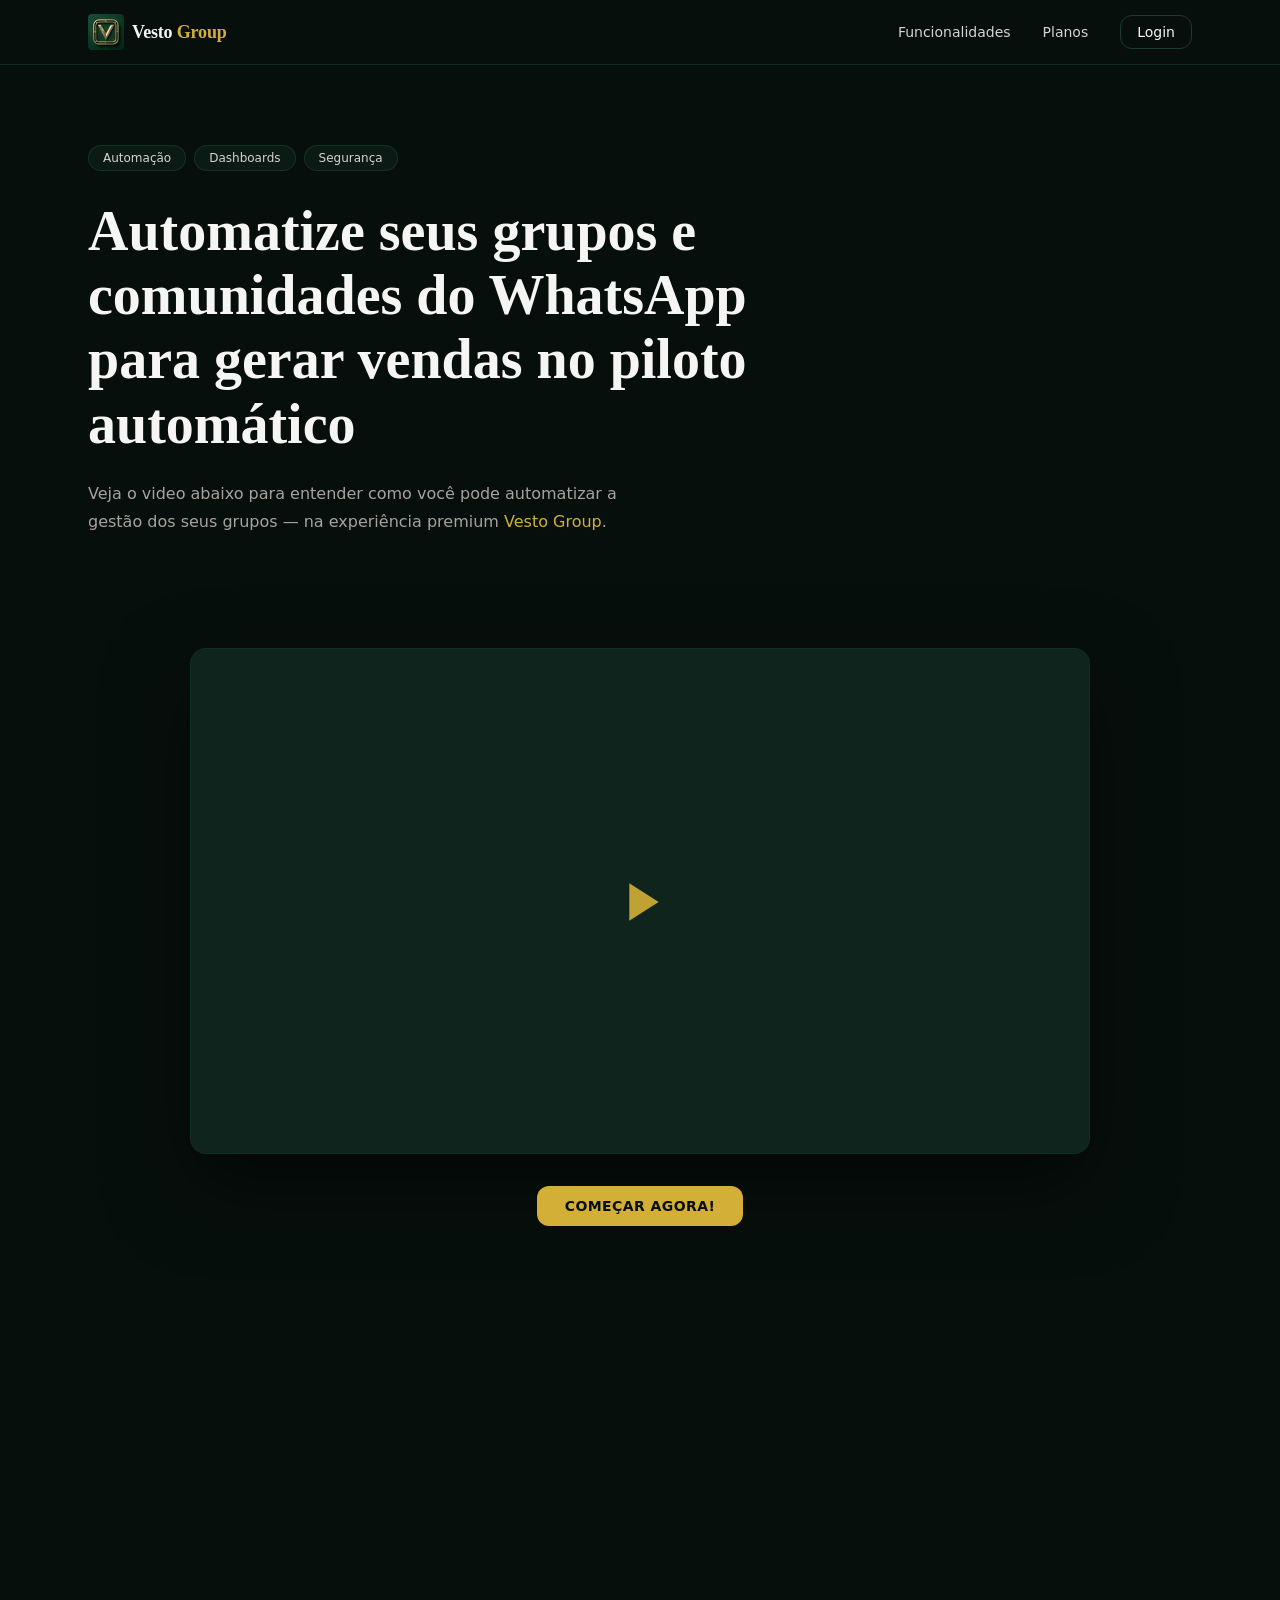
==== index.html @ def72273 "Atualiza subheadline do hero para direcionar ao video. Co-authored-by: Cursor <cursoragent@cursor.co" ====
﻿<!DOCTYPE html>
<html lang="pt-BR">
<head>
  <meta charset="UTF-8">
  <meta name="viewport" content="width=device-width, initial-scale=1.0">
  <meta name="description" content="Vesto Group — gestão e automação de grupos do WhatsApp">
  <title>Vesto Group — Automação de grupos WhatsApp</title>

  <style>

    :root {
      --brand-950: #070f0c;
      --brand-900: #0f241c;
      --brand-800: #153528;
      --brand-700: #1d4836;
      --brand-600: #245a42;
      --brand-500: #2d6b4f;
      --accent-500: #c9a227;
      --accent-400: #d4af37;
      --accent-300: #e8d5a3;
      --accent-200: #f5ebd4;
      --stone-100: #f5f5f4;
      --stone-300: #d6d3d1;
      --stone-400: #a8a29e;
      --stone-50:  #fafaf9;
      --font-serif: Georgia, "Times New Roman", serif;
      --font-sans: system-ui, -apple-system, "Segoe UI", sans-serif;
      --max-w: 1152px;
      --radius-xl: 0.75rem;
      --radius-2xl: 1rem;
    }

    *, *::before, *::after { box-sizing: border-box; margin: 0; padding: 0; }
    
    body {
      font-family: var(--font-sans);
      background: var(--brand-950);
      color: var(--stone-300);
      -webkit-font-smoothing: antialiased;
    }
    a { text-decoration: none; color: inherit; }
    img { display: block; max-width: 100%; }
    ul { list-style: none; }

    .container {
      max-width: var(--max-w);
      margin-inline: auto;
      padding-inline: 1rem;
    }
    @media (min-width: 640px) { .container { padding-inline: 1.25rem; } }
    @media (min-width: 1024px) { .container { padding-inline: 1.5rem; } }

    /* ── HEADER ─────────────────────────────────────────── */
    header {
      position: sticky;
      top: 0;
      z-index: 50;
      background: var(--brand-950);
      border-bottom: 1px solid rgba(21,53,40,0.8);
    }
    .header-inner {
      display: flex;
      align-items: center;
      justify-content: space-between;
      padding-block: 0.875rem;
    }
    .logo {
      display: flex;
      align-items: center;
      gap: 0.5rem;
      min-width: 0;
    }
    .logo picture { display: flex; flex-shrink: 0; }
    .logo img {
      height: 1.875rem;
      width: auto;
      border-radius: 0.25rem;
      object-fit: cover;
    }
    @media (min-width: 768px) { .logo img { height: 2.25rem; } }
    .logo-text {
      font-family: var(--font-serif);
      font-size: 0.9375rem;
      font-weight: 600;
      letter-spacing: -0.01em;
      color: var(--stone-100);
      white-space: nowrap;
    }
    @media (min-width: 768px) { .logo-text { font-size: 1.125rem; } }
    .logo-text span { color: var(--accent-400); }

    nav { display: none; align-items: center; gap: 2rem; }
    @media (min-width: 768px) { nav { display: flex; } }
    nav a {
      font-size: 0.875rem;
      color: var(--stone-300);
      transition: color 0.15s;
    }
    nav a:hover { color: var(--accent-400); }

    .btn-login {
      border: 1px solid rgba(29,72,54,0.8);
      border-radius: var(--radius-xl);
      padding: 0.5rem 1rem;
      font-size: 0.875rem;
      font-weight: 500;
      color: var(--stone-100);
      transition: background 0.15s, border-color 0.15s;
    }
    .btn-login:hover { background: rgba(29,72,54,0.4); border-color: var(--brand-600); }

    .hamburger {
      display: flex;
      flex-direction: column;
      gap: 5px;
      cursor: pointer;
      padding: 4px;
    }
    .hamburger span { display: block; width: 22px; height: 2px; background: var(--stone-300); border-radius: 2px; }
    @media (min-width: 768px) { .hamburger { display: none; } }

    /* ── HERO ───────────────────────────────────────────── */
    .hero {
      padding-block: 2.5rem 2rem;
    }
    @media (min-width: 640px) { .hero { padding-block: 3.5rem 3rem; } }
    @media (min-width: 768px) { .hero { padding-block: 5rem 4rem; } }
    .hero-pills {
      display: flex;
      flex-wrap: wrap;
      gap: 0.5rem;
      margin-bottom: 1rem;
    }
    @media (min-width: 768px) { .hero-pills { margin-bottom: 1.75rem; } }
    .pill {
      border: 1px solid rgba(21,53,40,0.9);
      border-radius: 9999px;
      padding: 0.25rem 0.625rem;
      font-size: 0.65rem;
      font-weight: 500;
      color: var(--stone-300);
      background: rgba(15,36,28,0.6);
    }
    @media (min-width: 640px) { .pill { padding: 0.275rem 0.75rem; font-size: 0.7rem; } }
    @media (min-width: 768px) { .pill { padding: 0.3rem 0.875rem; font-size: 0.75rem; } }
    .hero h1 {
      font-family: var(--font-serif);
      font-size: clamp(1.625rem, 4.5vw, 3.5rem);
      font-weight: 700;
      line-height: 1.15;
      color: var(--stone-100);
      max-width: 780px;
      margin-bottom: 0.875rem;
    }
    @media (min-width: 768px) { .hero h1 { margin-bottom: 1.5rem; } }
    .hero p {
      font-size: 0.875rem;
      color: var(--stone-400);
      line-height: 1.7;
      max-width: 580px;
      margin-bottom: 0;
    }
    @media (min-width: 768px) { .hero p { font-size: 1rem; line-height: 1.75; } }
    .hero p .brand-link { color: var(--accent-400); }

    /* ── VSL ─────────────────────────────────────────────── */
    .vsl-section {
      padding-block: 2rem 2.5rem;
    }
    @media (min-width: 640px) { .vsl-section { padding-block: 2.5rem 3rem; } }
    @media (min-width: 768px) { .vsl-section { padding-block: 3rem 4rem; } }
    .vsl-wrap {
      max-width: 900px;
      margin-inline: auto;
      border-radius: var(--radius-2xl);
      overflow: hidden;
      border: 1px solid rgba(21,53,40,0.6);
      
      aspect-ratio: 16 / 9;
      background: var(--brand-900);
    }
    
    
    .vsl-placeholder {
      width: 100%;
      aspect-ratio: 16 / 9;
      background: var(--brand-900);
      display: flex;
      align-items: center;
      justify-content: center;
      cursor: pointer;
      border: 0;
      padding: 0;
    }
    .vsl-placeholder svg {
      width: 4rem;
      height: 4rem;
      color: var(--accent-400);
      opacity: 0.9;
    }
    
    .vsl-cta-wrap {
      text-align: center;
      margin-top: 1.5rem;
    }
    @media (min-width: 768px) { .vsl-cta-wrap { margin-top: 2rem; } }

/* ── MOBILE NAV MENU ────────────────────────────────── */
    .mobile-nav {
      display: none;
      flex-direction: column;
      gap: 0;
      background: var(--brand-950);
      border-top: 1px solid rgba(21,53,40,0.6);
    }
    .mobile-nav.open { display: flex; }
    .mobile-nav a {
      padding: 0.75rem 1rem;
      font-size: 0.875rem;
      color: var(--stone-300);
      border-bottom: 1px solid rgba(21,53,40,0.3);
    }
    .mobile-nav a:hover { color: var(--accent-400); }

    .btn-primary {
      display: inline-flex;
      align-items: center;
      justify-content: center;
      background: var(--accent-400);
      color: var(--brand-950);
      font-weight: 600;
      font-size: 0.8125rem;
      letter-spacing: 0.03em;
      padding: 0.625rem 1.5rem;
      border-radius: var(--radius-xl);
      border: none;
      cursor: pointer;
      transition: background 0.2s, transform 0.1s;
    }
    @media (min-width: 768px) { .btn-primary { font-size: 0.875rem; padding: 0.75rem 1.75rem; } }
    .btn-primary:hover { background: var(--accent-300); transform: translateY(-1px); }
  </style>
  <link rel="stylesheet" href="./assets/styles-deferred.css" media="print" onload="this.media='all'">
  <noscript><link rel="stylesheet" href="./assets/styles-deferred.css"></noscript>
</head>
<body>

<!-- ══ HEADER ══════════════════════════════════════════════ -->
<header>
  <div class="container header-inner">
    <a href="/" class="logo">
      <picture>
        <source srcset="./assets/vesto-logo-gold.webp" type="image/webp">
        <img src="./assets/vesto-logo-gold-sm.jpg" alt="Vesto Group logo" width="36" height="36" loading="eager">
      </picture>
      <span class="logo-text">Vesto <span>Group</span></span>
    </a>

    <nav>
      <a href="#funcionalidades">Funcionalidades</a>
      <a href="#planos">Planos</a>
      <a href="https://vestogroup.up.railway.app/login" class="btn-login">Login</a>
    </nav>

    <div class="hamburger" id="hamburger" aria-label="Menu" role="button" tabindex="0">
      <span></span><span></span><span></span>
    </div>
  </div>
  <div class="mobile-nav" id="mobile-nav">
    <a href="#funcionalidades">Funcionalidades</a>
    <a href="#planos">Planos</a>
    <a href="https://vestogroup.up.railway.app/login">Login</a>
  </div>
</header>

<!-- ══ HERO ════════════════════════════════════════════════ -->
<section class="hero">
  <div class="container">
    <div class="hero-pills">
      <span class="pill">Automação</span>
      <span class="pill">Dashboards</span>
      <span class="pill">Segurança</span>
    </div>
    <h1>Automatize seus grupos e comunidades do WhatsApp para gerar vendas no piloto automático</h1>
    <p>Veja o video abaixo para entender como você pode automatizar a gestão dos seus grupos — na experiência premium <span class="brand-link">Vesto Group</span>.</p>
  </div>
</section>

<!-- ══ VSL ══════════════════════════════════════════════════ -->
<section class="vsl-section">
  <div class="container">
    <div class="vsl-wrap" id="vsl-wrap">
      <button type="button" class="vsl-placeholder" id="vsl-placeholder" aria-label="Carregar vídeo de apresentação">
        <svg viewBox="0 0 24 24" fill="currentColor" aria-hidden="true"><path d="M8 5v14l11-7z"></path></svg>
      </button>
    </div>
    <div class="vsl-cta-wrap">
      <a href="https://pay.kiwify.com.br/7GH0yQa" class="btn-primary">COMEÇAR AGORA!</a>
    </div>
  </div>
</section>

<!-- ══ FEATURES ════════════════════════════════════════════ -->
<section class="features-section" id="funcionalidades">
  <div class="container">
    <p class="section-eyebrow">Funcionalidades</p>
    <p class="section-sub">Da captura ao pós-venda: ferramentas para escalar sem perder o toque humano.</p>
    <div class="features-grid">

      <div class="feature-card">
        <div class="feature-icon">
          <svg viewBox="0 0 24 24" fill="none" stroke-width="2" stroke-linecap="round" stroke-linejoin="round" aria-hidden="true"><path d="M13 10V3L4 14h7v7l9-11h-7z"></path></svg>
        </div>
        <h3>Automação de Mensagens</h3>
        <p>Dispare, agende e crie gatilhos inteligentes sem planilhas.</p>
      </div>

      <div class="feature-card">
        <div class="feature-icon">
          <svg viewBox="0 0 24 24" fill="none" stroke-width="2" stroke-linecap="round" stroke-linejoin="round" aria-hidden="true"><rect x="3" y="3" width="7" height="7"></rect><rect x="14" y="3" width="7" height="7"></rect><rect x="3" y="14" width="7" height="7"></rect><rect x="14" y="14" width="7" height="7"></rect></svg>
        </div>
        <h3>Gestão Centralizada</h3>
        <p>Todos os grupos em um só painel, com papéis e permissões.</p>
      </div>

      <div class="feature-card">
        <div class="feature-icon">
          <svg viewBox="0 0 24 24" fill="none" stroke-width="2" stroke-linecap="round" stroke-linejoin="round" aria-hidden="true"><path d="M12 22s8-4 8-10V5l-8-3-8 3v7c0 6 8 10 8 10z"></path></svg>
        </div>
        <h3>Moderação e Segurança</h3>
        <p>Listas de palavras, limites e trilhas de auditoria.</p>
      </div>

      <div class="feature-card">
        <div class="feature-icon">
          <svg viewBox="0 0 24 24" fill="none" stroke-width="2" stroke-linecap="round" stroke-linejoin="round" aria-hidden="true"><path d="M9.663 17h4.673M12 3v1m6.364 1.636l-.707.707M21 12h-1M4 12H3m3.343-5.657l-.707-.707m2.828 9.9a5 5 0 117.072 0l-.548.547A3.374 3.374 0 0014 18.469V19a2 2 0 11-4 0v-.531c0-.895-.356-1.754-.988-2.386l-.548-.547z"></path></svg>
        </div>
        <h3>Inteligência Artificial</h3>
        <p>Sugestões de resposta e resumos de conversas (quando ativado).</p>
      </div>

      <div class="feature-card">
        <div class="feature-icon">
          <svg viewBox="0 0 24 24" fill="none" stroke-width="2" stroke-linecap="round" stroke-linejoin="round" aria-hidden="true"><line x1="18" y1="20" x2="18" y2="10"></line><line x1="12" y1="20" x2="12" y2="4"></line><line x1="6" y1="20" x2="6" y2="14"></line></svg>
        </div>
        <h3>Analytics e Relatórios</h3>
        <p>Picos de engajamento, funil e comparativo entre grupos.</p>
      </div>

      <div class="feature-card">
        <div class="feature-icon">
          <svg viewBox="0 0 24 24" fill="none" stroke-width="2" stroke-linecap="round" stroke-linejoin="round" aria-hidden="true"><path d="M17 21v-2a4 4 0 00-4-4H5a4 4 0 00-4 4v2"></path><circle cx="9" cy="7" r="4"></circle><path d="M23 21v-2a4 4 0 00-3-3.87"></path><path d="M16 3.13a4 4 0 010 7.75"></path></svg>
        </div>
        <h3>Gestão de Membros</h3>
        <p>Tags, inatividade e ações em massa com segurança.</p>
      </div>

      <div class="feature-card">
        <div class="feature-icon">
          <svg viewBox="0 0 24 24" fill="none" stroke-width="2" stroke-linecap="round" stroke-linejoin="round" aria-hidden="true"><polyline points="22 12 18 12 15 21 9 3 6 12 2 12"></polyline></svg>
        </div>
        <h3>Réguas de Relacionamento</h3>
        <p>Sequências que acompanham o ciclo do lead até a venda.</p>
      </div>

    </div>
  </div>
</section>

<!-- ══ TESTIMONIALS ════════════════════════════════════════ -->
<section class="testimonials-section">
  <div class="container">
    <p class="section-title">Quem usa, recomenda</p>
    <div class="testimonials-grid">

      <div class="testimonial-card">
        <div class="testimonial-head">
          <picture>
            <source srcset="./assets/avatars/renata.webp" type="image/webp">
            <img class="avatar" src="./assets/avatars/renata.jpg" alt="Renata Vieira" width="40" height="40" loading="lazy" decoding="async">
          </picture>
          <div>
            <div class="testimonial-name">Renata Vieira</div>
            <div class="testimonial-role">Infoprodutora, SP</div>
          </div>
        </div>
        <p class="testimonial-text">"Triplicamos conversões com réguas automáticas nos grupos. O painel é claríssimo."</p>
      </div>

      <div class="testimonial-card">
        <div class="testimonial-head">
          <picture>
            <source srcset="./assets/avatars/marcos.webp" type="image/webp">
            <img class="avatar" src="./assets/avatars/marcos.jpg" alt="Marcos Duarte" width="40" height="40" loading="lazy" decoding="async">
          </picture>
          <div>
            <div class="testimonial-name">Marcos Duarte</div>
            <div class="testimonial-role">Agência de tráfego, BH</div>
          </div>
        </div>
        <p class="testimonial-text">"Finalmente uma ferramenta que aguenta volume e não derruba o WhatsApp Business."</p>
      </div>

      <div class="testimonial-card">
        <div class="testimonial-head">
          <picture>
            <source srcset="./assets/avatars/juliana.webp" type="image/webp">
            <img class="avatar" src="./assets/avatars/juliana.jpg" alt="Juliana Prado" width="40" height="40" loading="lazy" decoding="async">
          </picture>
          <div>
            <div class="testimonial-name">Juliana Prado</div>
            <div class="testimonial-role">Community manager</div>
          </div>
        </div>
        <p class="testimonial-text">"Moderação e analytics no mesmo lugar. Economizamos horas toda semana."</p>
      </div>

      <div class="testimonial-card">
        <div class="testimonial-head">
          <picture>
            <source srcset="./assets/avatars/felipe.webp" type="image/webp">
            <img class="avatar" src="./assets/avatars/felipe.jpg" alt="Felipe Nogueira" width="40" height="40" loading="lazy" decoding="async">
          </picture>
          <div>
            <div class="testimonial-name">Felipe Nogueira</div>
            <div class="testimonial-role">Loja online</div>
          </div>
        </div>
        <p class="testimonial-text">"Aumentou muito as vendas da minha loja."</p>
      </div>

    </div>
  </div>
</section>

<!-- ══ GARANTIA ════════════════════════════════════════════ -->
<section class="garantia-section" id="garantia">
  <div class="container">
    <div class="garantia-card">
      <div class="garantia-badge">🛡️ Garantia incondicional de 7 dias</div>

      <div class="garantia-grid">
        <div class="garantia-number">
          <span class="garantia-days">7</span>
          <span class="garantia-days-label">dias</span>
        </div>

        <div class="garantia-content">
          <p class="section-eyebrow" style="margin-bottom:0.5rem;">Risco zero para você testar</p>
          <h2 class="garantia-title">Teste o Vesto Group por 7 dias — se não gostar, devolvemos 100% do valor</h2>
          <p class="garantia-text">Configure seus grupos, ative automações e acompanhe os resultados no painel. Se em até 7 dias a plataforma não fizer sentido para você, solicitamos o reembolso integral. Sem burocracia, sem perguntas, sem letras miúdas.</p>
        </div>

        <ul class="garantia-list">
          <li>✓ Reembolso integral em até 7 dias</li>
          <li>✓ Não precisa justificar o cancelamento</li>
          <li>✓ Acesso completo durante o período de teste</li>
        </ul>
      </div>

      <p class="garantia-footer">Confiamos no que entregamos — por isso assumimos o risco por você.</p>
      <a href="#planos" class="garantia-link">Ver oferta com desconto ↓</a>
    </div>
  </div>
</section>

<!-- ══ PRICING ══════════════════════════════════════════════ -->
<section class="pricing-section" id="planos">
  <div class="container">
    <p class="section-title">Planos e preços</p>
    <p class="section-sub">Escolha o plano ideal para o tamanho da sua operação.</p>
    <div class="pricing-grid">

      <div class="pricing-card featured">
        <div class="popular-badge">🔥 Oferta de junho</div>
        <div class="plan-name">Plano Vesto Group</div>
        <div class="plan-desc">Acesso completo à plataforma</div>

        <div style="display:flex; align-items:baseline; gap:0.75rem; margin-block:1rem; flex-wrap:wrap;">
          <div style="font-size:0.9rem; color:var(--stone-400); text-decoration:line-through; font-weight:400;">R$ 97/mês</div>
          <div class="plan-price">R$ 47<span>/mês</span></div>
        </div>
        <div style="font-size:0.7rem; color:var(--accent-400); font-weight:500; margin-bottom:1rem;">Promoção válida apenas em junho · Renovação normal após</div>

        <ul class="plan-features">
          <li><svg class="check-icon" viewBox="0 0 24 24" fill="none" stroke-width="2" stroke-linecap="round" stroke-linejoin="round" aria-hidden="true"><path d="M20 6 9 17l-5-5"></path></svg>Até 10 grupos</li>
          <li><svg class="check-icon" viewBox="0 0 24 24" fill="none" stroke-width="2" stroke-linecap="round" stroke-linejoin="round" aria-hidden="true"><path d="M20 6 9 17l-5-5"></path></svg>1.000 membros por grupo</li>
          <li><svg class="check-icon" viewBox="0 0 24 24" fill="none" stroke-width="2" stroke-linecap="round" stroke-linejoin="round" aria-hidden="true"><path d="M20 6 9 17l-5-5"></path></svg>Automações de mensagens</li>
          <li><svg class="check-icon" viewBox="0 0 24 24" fill="none" stroke-width="2" stroke-linecap="round" stroke-linejoin="round" aria-hidden="true"><path d="M20 6 9 17l-5-5"></path></svg>Analytics e relatórios</li>
          <li><svg class="check-icon" viewBox="0 0 24 24" fill="none" stroke-width="2" stroke-linecap="round" stroke-linejoin="round" aria-hidden="true"><path d="M20 6 9 17l-5-5"></path></svg>Moderação e segurança</li>
          <li><svg class="check-icon" viewBox="0 0 24 24" fill="none" stroke-width="2" stroke-linecap="round" stroke-linejoin="round" aria-hidden="true"><path d="M20 6 9 17l-5-5"></path></svg>Suporte por e-mail</li>
        </ul>
        <p class="pricing-guarantee-note">🛡️ Garantia de 7 dias — reembolso total se não gostar</p>
        <a href="https://pay.kiwify.com.br/7GH0yQa" class="btn-plan btn-plan-featured">GARANTIR MINHA VAGA POR R$ 47</a>
      </div>

    </div>
  </div>
</section>

<!-- ══ FOOTER ═══════════════════════════════════════════════ -->
<footer>
  <div class="container">
    <div class="footer-grid">
      <div class="footer-brand">
        <div class="logo">
          <picture>
            <source srcset="./assets/vesto-logo-gold.webp" type="image/webp">
            <img src="./assets/vesto-logo-gold-sm.jpg" alt="Vesto Group logo" width="36" height="36" loading="lazy" decoding="async">
          </picture>
          <span class="logo-text">Vesto <span>Group</span></span>
        </div>
        <p>Automação, analytics e gestão de comunidades no WhatsApp — solução Vesto Group para infoprodutores, agências e operações que vendem em escala.</p>
      </div>
      <div class="footer-col">
        <p class="footer-col-title">Produto</p>
        <ul>
          <li><a href="#funcionalidades">Funcionalidades</a></li>
          <li><a href="#planos">Preços</a></li>
          <li><a href="https://vestogroup.up.railway.app/login">Entrar</a></li>
        </ul>
      </div>
      <div class="footer-col">
        <p class="footer-col-title">Legal</p>
        <ul>
          <li><a href="#">Termos de uso</a></li>
          <li><a href="#">Privacidade</a></li>
          <li><a href="#">LGPD</a></li>
        </ul>
      </div>
    </div>
    <p class="footer-copy">© 2026 Vesto Group. Todos os direitos reservados.</p>
  </div>
</footer>

<script>
  const ham = document.getElementById('hamburger');
  const mobileNav = document.getElementById('mobile-nav');
  ham.addEventListener('click', () => mobileNav.classList.toggle('open'));
  ham.addEventListener('keydown', e => { if (e.key === 'Enter') mobileNav.classList.toggle('open'); });
  mobileNav.querySelectorAll('a').forEach(a => {
    a.addEventListener('click', () => mobileNav.classList.remove('open'));
  });

  (function () {
    const wrap = document.getElementById('vsl-wrap');
    const placeholder = document.getElementById('vsl-placeholder');
    if (!wrap || !placeholder) return;

    let loaded = false;
    function loadWistia() {
      if (loaded) return;
      loaded = true;

      const player = document.createElement('script');
      player.src = 'https://fast.wistia.com/player.js';
      player.async = true;

      const embed = document.createElement('script');
      embed.src = 'https://fast.wistia.com/embed/33522vqatf.js';
      embed.async = true;
      embed.type = 'module';

      document.head.appendChild(player);
      document.head.appendChild(embed);
      wrap.innerHTML = '<wistia-player media-id="33522vqatf" seo="false" aspect="1.7777777777777777"></wistia-player>';
    }

    placeholder.addEventListener('click', loadWistia);
    placeholder.addEventListener('keydown', e => {
      if (e.key === 'Enter' || e.key === ' ') {
        e.preventDefault();
        loadWistia();
      }
    });

  })();
</script>



</body></html>
---- assets/styles-deferred.css ----
.features-section,
.testimonials-section,
.pricing-section,
.garantia-section,
footer {
  content-visibility: auto;
  contain-intrinsic-size: auto 600px;
}
.vsl-wrap {
  box-shadow: 0 32px 80px rgba(0,0,0,0.5);
}
.vsl-wrap wistia-player { display: block; width: 100%; }
wistia-player[media-id='33522vqatf']:not(:defined) {
  background: center / contain no-repeat url('https://fast.wistia.com/embed/medias/33522vqatf/swatch');
  display: block;
  padding-top: 56.25%;
}

/* ── SECTION LABEL ──────────────────────────────────── */
    .section-eyebrow {
      text-align: center;
      font-size: 0.7rem;
      font-weight: 600;
      letter-spacing: 0.1em;
      text-transform: uppercase;
      color: var(--accent-400);
      margin-bottom: 0.5rem;
    }
    @media (min-width: 768px) { .section-eyebrow { font-size: 0.75rem; margin-bottom: 0.75rem; } }
    .section-title {
      text-align: center;
      font-family: var(--font-serif);
      font-size: clamp(1.25rem, 3vw, 2rem);
      font-weight: 700;
      color: var(--stone-50);
      margin-bottom: 0.375rem;
    }
    @media (min-width: 768px) { .section-title { margin-bottom: 0.5rem; } }
    .section-sub {
      text-align: center;
      font-size: 0.8125rem;
      color: var(--stone-400);
      max-width: 580px;
      margin-inline: auto;
      line-height: 1.65;
      margin-bottom: 1.75rem;
    }
    @media (min-width: 768px) { .section-sub { font-size: 0.9375rem; line-height: 1.7; margin-bottom: 3rem; } }

    /* ── FEATURES ───────────────────────────────────────── */
    .features-section { padding-block: 2.5rem; }
    @media (min-width: 768px) { .features-section { padding-block: 5rem; } }
    .features-grid {
      display: grid;
      grid-template-columns: 1fr;
      gap: 0.875rem;
    }
    @media (min-width: 640px) { .features-grid { grid-template-columns: repeat(2, 1fr); gap: 0.875rem; } }
    @media (min-width: 768px) { .features-grid { grid-template-columns: repeat(auto-fit, minmax(240px, 1fr)); gap: 1rem; } }
    .feature-card {
      border-radius: var(--radius-2xl);
      border: 1px solid rgba(21,53,40,0.9);
      background: rgba(15,36,28,0.45);
      backdrop-filter: blur(4px);
      padding: 1.125rem;
      transition: border-color 0.2s, transform 0.2s;
    }
    @media (min-width: 768px) { .feature-card { padding: 1.5rem; } }
    .feature-card:hover { border-color: var(--brand-600); transform: translateY(-2px); }
    .feature-icon {
      width: 2rem;
      height: 2rem;
      border-radius: 0.625rem;
      background: rgba(212,175,55,0.15);
      display: flex;
      align-items: center;
      justify-content: center;
      margin-bottom: 0.625rem;
    }
    @media (min-width: 768px) { .feature-icon { width: 2.5rem; height: 2.5rem; margin-bottom: 1rem; } }
    .feature-icon svg { width: 1rem; height: 1rem; color: var(--accent-400); stroke: var(--accent-400); }
    @media (min-width: 768px) { .feature-icon svg { width: 1.25rem; height: 1.25rem; } }
    .feature-card h3 {
      font-size: 0.8125rem;
      font-weight: 600;
      color: var(--stone-100);
      margin-bottom: 0.25rem;
      font-family: var(--font-sans);
      line-height: 1.35;
    }
    @media (min-width: 768px) { .feature-card h3 { font-size: 0.9375rem; margin-bottom: 0.5rem; } }
    .feature-card p { font-size: 0.75rem; color: var(--stone-400); line-height: 1.55; }
    @media (min-width: 768px) { .feature-card p { font-size: 0.8125rem; line-height: 1.65; } }

    /* ── TESTIMONIALS ───────────────────────────────────── */
    .testimonials-section {
      padding-block: 2.5rem;
      border-top: 1px solid rgba(21,53,40,0.5);
    }
    @media (min-width: 768px) { .testimonials-section { padding-block: 5rem; } }
    .testimonials-grid {
      display: grid;
      grid-template-columns: 1fr;
      gap: 0.875rem;
    }
    @media (min-width: 640px) { .testimonials-grid { grid-template-columns: repeat(2, 1fr); gap: 0.875rem; } }
    @media (min-width: 768px) { .testimonials-grid { grid-template-columns: repeat(auto-fit, minmax(230px, 1fr)); gap: 1rem; } }
    .testimonial-card {
      border-radius: var(--radius-2xl);
      border: 1px solid rgba(21,53,40,0.9);
      background: rgba(15,36,28,0.4);
      padding: 1rem;
    }
    @media (min-width: 768px) { .testimonial-card { padding: 1.25rem 1.375rem; } }
    .testimonial-head {
      display: flex;
      align-items: center;
      gap: 0.625rem;
      margin-bottom: 0.75rem;
    }
    @media (min-width: 768px) { .testimonial-head { gap: 0.75rem; margin-bottom: 1rem; } }
    .avatar {
      width: 2rem;
      height: 2rem;
      border-radius: 9999px;
      object-fit: cover;
      flex-shrink: 0;
      border: 2px solid rgba(212,175,55,0.35);
    }
    @media (min-width: 768px) { .avatar { width: 2.5rem; height: 2.5rem; font-size: 0.875rem; } }
    .testimonial-name { font-size: 0.75rem; font-weight: 400; color: var(--stone-100); }
    @media (min-width: 768px) { .testimonial-name { font-size: 0.875rem; } }
    .testimonial-role { font-size: 0.65rem; color: var(--stone-400); margin-top: 2px; }
    @media (min-width: 768px) { .testimonial-role { font-size: 0.75rem; } }
    .testimonial-text { font-size: 0.75rem; color: var(--stone-300); line-height: 1.55; font-style: italic; }
    @media (min-width: 768px) { .testimonial-text { font-size: 0.8125rem; line-height: 1.65; } }

    /* ── PRICING ────────────────────────────────────────── */
    .pricing-section {
      padding-block: 2.5rem;
      border-top: 1px solid rgba(21,53,40,0.5);
    }
    @media (min-width: 768px) { .pricing-section { padding-block: 5rem; } }
    .pricing-grid { display: flex; justify-content: center; }
    .pricing-card {
      border-radius: var(--radius-2xl);
      border: 1px solid rgba(21,53,40,0.9);
      background: rgba(15,36,28,0.4);
      padding: 1.375rem;
      position: relative;
      width: 100%;
      max-width: 480px;
    }
    @media (min-width: 768px) { .pricing-card { padding: 1.75rem; } }
    .pricing-card.featured {
      border-color: rgba(212,175,55,0.4);
      background: rgba(15,36,28,0.7);
    }
    .popular-badge {
      position: absolute;
      top: -0.625rem;
      left: 50%;
      transform: translateX(-50%);
      background: var(--accent-400);
      color: var(--brand-950);
      font-size: 0.65rem;
      font-weight: 700;
      letter-spacing: 0.06em;
      padding: 0.25rem 0.75rem;
      border-radius: 9999px;
      white-space: nowrap;
    }
    @media (min-width: 768px) { .popular-badge { font-size: 0.6875rem; padding: 0.25rem 0.875rem; } }
    .plan-name { font-size: 0.9375rem; font-weight: 700; color: var(--stone-100); margin-bottom: 0.25rem; margin-top: 0.375rem; }
    @media (min-width: 768px) { .plan-name { font-size: 1.0625rem; margin-top: 0; } }
    .plan-desc { font-size: 0.75rem; color: var(--stone-400); margin-bottom: 1rem; }
    @media (min-width: 768px) { .plan-desc { font-size: 0.8125rem; margin-bottom: 1.25rem; } }
    .plan-price {
      font-size: 1.625rem;
      font-weight: 700;
      color: var(--accent-400);
      line-height: 1;
      margin-bottom: 0.25rem;
    }
    @media (min-width: 768px) { .plan-price { font-size: 2.25rem; } }
    .plan-price span { font-size: 0.75rem; font-weight: 400; color: var(--stone-400); }
    @media (min-width: 768px) { .plan-price span { font-size: 0.875rem; } }
    .plan-features {
      margin-block: 1rem;
      display: flex;
      flex-direction: column;
      gap: 0.5rem;
    }
    @media (min-width: 768px) { .plan-features { margin-block: 1.25rem; gap: 0.625rem; } }
    .plan-features li {
      display: flex;
      align-items: center;
      gap: 0.5rem;
      font-size: 0.75rem;
      color: var(--stone-300);
      line-height: 1.5;
    }
    @media (min-width: 768px) { .plan-features li { font-size: 0.875rem; } }
    .check-icon { width: 0.875rem; height: 0.875rem; color: var(--accent-500); flex-shrink: 0; stroke: var(--accent-500); }
    @media (min-width: 768px) { .check-icon { width: 1rem; height: 1rem; } }
    .btn-plan {
      display: block;
      width: 100%;
      text-align: center;
      padding: 0.625rem 1rem;
      border-radius: var(--radius-xl);
      font-size: 0.8125rem;
      font-weight: 500;
      cursor: pointer;
      transition: background 0.2s;
      margin-top: 1.25rem;
    }
    @media (min-width: 768px) { .btn-plan { font-size: 0.875rem; margin-top: 1.5rem; } }
    .btn-plan-default {
      background: var(--brand-700);
      color: var(--stone-100);
      border: 1px solid var(--brand-600);
    }
    .btn-plan-default:hover { background: var(--brand-600); }
    .btn-plan-featured {
      background: var(--accent-400);
      color: var(--brand-950);
      border: none;
      font-weight: 700;
      font-size: 0.8125rem;
    }
    @media (min-width: 768px) { .btn-plan-featured { font-size: 0.875rem; } }
    .btn-plan-featured:hover { background: var(--accent-300); }

    /* ── GARANTIA ────────────────────────────────────────── */
    .garantia-section {
      padding-block: 2.5rem;
      border-top: 1px solid rgba(21,53,40,0.5);
    }
    @media (min-width: 768px) { .garantia-section { padding-block: 4rem; } }
    .garantia-card {
      max-width: 900px;
      margin-inline: auto;
      padding: 1.75rem 1.25rem;
      border-radius: var(--radius-2xl);
      border: 1px solid rgba(212,175,55,0.45);
      background: linear-gradient(180deg, rgba(21,53,40,0.6), rgba(15,36,28,0.35));
      text-align: center;
    }
    @media (min-width: 768px) { .garantia-card { padding: 2.5rem 2rem; } }
    .garantia-badge {
      display: inline-block;
      background: rgba(212,175,55,0.15);
      color: var(--accent-300);
      font-size: 0.65rem;
      font-weight: 700;
      letter-spacing: 0.08em;
      text-transform: uppercase;
      padding: 0.35rem 0.9rem;
      border-radius: 9999px;
      margin-bottom: 1.5rem;
    }
    @media (min-width: 768px) { .garantia-badge { font-size: 0.7rem; margin-bottom: 2rem; } }
    .garantia-grid {
      display: flex;
      flex-direction: column;
      align-items: center;
      gap: 1.25rem;
      text-align: center;
    }
    @media (min-width: 768px) {
      .garantia-grid {
        display: grid;
        grid-template-columns: auto 1fr;
        gap: 1.5rem 2rem;
        text-align: left;
        align-items: start;
      }
    }
    .garantia-number {
      display: flex;
      flex-direction: column;
      align-items: center;
      line-height: 1;
    }
    .garantia-days {
      font-family: var(--font-serif);
      font-size: 3.5rem;
      font-weight: 700;
      color: var(--accent-400);
    }
    @media (min-width: 768px) { .garantia-days { font-size: 4.5rem; } }
    .garantia-days-label {
      font-size: 0.875rem;
      font-weight: 600;
      color: var(--accent-300);
      text-transform: uppercase;
      letter-spacing: 0.1em;
      margin-top: 0.25rem;
    }
    .garantia-title {
      font-family: var(--font-serif);
      font-size: clamp(1.125rem, 2.5vw, 1.5rem);
      font-weight: 700;
      color: var(--stone-100);
      line-height: 1.3;
      margin-bottom: 0.75rem;
    }
    .garantia-text {
      font-size: 0.8125rem;
      color: var(--stone-400);
      line-height: 1.7;
    }
    @media (min-width: 768px) { .garantia-text { font-size: 0.9rem; } }
    .garantia-list {
      display: flex;
      flex-direction: column;
      gap: 0.5rem;
      grid-column: 1 / -1;
      margin-top: 0.25rem;
    }
    @media (min-width: 768px) {
      .garantia-list {
        flex-direction: row;
        flex-wrap: wrap;
        justify-content: center;
        gap: 0.75rem 1.5rem;
      }
    }
    .garantia-list li {
      font-size: 0.75rem;
      color: var(--stone-300);
      font-weight: 500;
    }
    @media (min-width: 768px) { .garantia-list li { font-size: 0.8125rem; } }
    .garantia-footer {
      margin-top: 1.25rem;
      font-size: 0.8125rem;
      font-weight: 500;
      color: var(--accent-300);
      font-style: italic;
    }
    @media (min-width: 768px) { .garantia-footer { margin-top: 1.75rem; font-size: 0.875rem; } }
    .garantia-link {
      display: inline-block;
      margin-top: 1rem;
      font-size: 0.8125rem;
      font-weight: 600;
      color: var(--accent-400);
      transition: color 0.15s;
    }
    .garantia-link:hover { color: var(--accent-300); }
    .pricing-guarantee-note {
      display: flex;
      align-items: center;
      justify-content: center;
      gap: 0.4rem;
      font-size: 0.7rem;
      color: var(--accent-300);
      font-weight: 500;
      margin-top: 1.25rem;
      padding: 0.5rem 0.75rem;
      border-radius: var(--radius-xl);
      background: rgba(212,175,55,0.08);
      border: 1px solid rgba(212,175,55,0.2);
    }
    @media (min-width: 768px) { .pricing-guarantee-note { font-size: 0.75rem; margin-top: 1.5rem; } }

    /* ── FOOTER ─────────────────────────────────────────── */
    footer {
      border-top: 1px solid rgba(21,53,40,1);
      background: var(--brand-950);
      padding-block: 2rem;
    }
    @media (min-width: 768px) { footer { padding-block: 3rem; } }
    .footer-grid {
      display: grid;
      gap: 1.5rem;
      grid-template-columns: 1fr;
    }
    @media (min-width: 640px) { .footer-grid { gap: 1.75rem; grid-template-columns: 1fr 1fr; } }
    @media (min-width: 768px) { .footer-grid { gap: 2.5rem; grid-template-columns: 2fr 1fr 1fr; } }
    .footer-brand p { font-size: 0.8rem; color: var(--stone-400); line-height: 1.6; max-width: 28rem; margin-top: 0.5rem; }
    @media (min-width: 768px) { .footer-brand p { font-size: 0.875rem; margin-top: 0.75rem; line-height: 1.7; } }
    .footer-col-title { font-size: 0.8rem; font-weight: 600; color: var(--stone-100); margin-bottom: 0.625rem; }
    @media (min-width: 768px) { .footer-col-title { font-size: 0.875rem; margin-bottom: 0.75rem; } }
    .footer-col ul { display: flex; flex-direction: column; gap: 0.375rem; }
    @media (min-width: 768px) { .footer-col ul { gap: 0.5rem; } }
    .footer-col a { font-size: 0.8rem; color: var(--stone-400); transition: color 0.15s; }
    @media (min-width: 768px) { .footer-col a { font-size: 0.875rem; } }
    .footer-col a:hover { color: var(--accent-400); }
    .footer-copy {
      margin-top: 1.25rem;
      padding-top: 1rem;
      border-top: 1px solid rgba(21,53,40,0.6);
      text-align: center;
      font-size: 0.7rem;
      color: var(--stone-400);
    }
    @media (min-width: 768px) { .footer-copy { margin-top: 2rem; padding-top: 1.5rem; font-size: 0.8125rem; } }
---- assets/styles-deferred.css ----
.features-section,
.testimonials-section,
.pricing-section,
.garantia-section,
footer {
  content-visibility: auto;
  contain-intrinsic-size: auto 600px;
}
.vsl-wrap {
  box-shadow: 0 32px 80px rgba(0,0,0,0.5);
}
.vsl-wrap wistia-player { display: block; width: 100%; }
wistia-player[media-id='33522vqatf']:not(:defined) {
  background: center / contain no-repeat url('https://fast.wistia.com/embed/medias/33522vqatf/swatch');
  display: block;
  padding-top: 56.25%;
}

/* ── SECTION LABEL ──────────────────────────────────── */
    .section-eyebrow {
      text-align: center;
      font-size: 0.7rem;
      font-weight: 600;
      letter-spacing: 0.1em;
      text-transform: uppercase;
      color: var(--accent-400);
      margin-bottom: 0.5rem;
    }
    @media (min-width: 768px) { .section-eyebrow { font-size: 0.75rem; margin-bottom: 0.75rem; } }
    .section-title {
      text-align: center;
      font-family: var(--font-serif);
      font-size: clamp(1.25rem, 3vw, 2rem);
      font-weight: 700;
      color: var(--stone-50);
      margin-bottom: 0.375rem;
    }
    @media (min-width: 768px) { .section-title { margin-bottom: 0.5rem; } }
    .section-sub {
      text-align: center;
      font-size: 0.8125rem;
      color: var(--stone-400);
      max-width: 580px;
      margin-inline: auto;
      line-height: 1.65;
      margin-bottom: 1.75rem;
    }
    @media (min-width: 768px) { .section-sub { font-size: 0.9375rem; line-height: 1.7; margin-bottom: 3rem; } }

    /* ── FEATURES ───────────────────────────────────────── */
    .features-section { padding-block: 2.5rem; }
    @media (min-width: 768px) { .features-section { padding-block: 5rem; } }
    .features-grid {
      display: grid;
      grid-template-columns: 1fr;
      gap: 0.875rem;
    }
    @media (min-width: 640px) { .features-grid { grid-template-columns: repeat(2, 1fr); gap: 0.875rem; } }
    @media (min-width: 768px) { .features-grid { grid-template-columns: repeat(auto-fit, minmax(240px, 1fr)); gap: 1rem; } }
    .feature-card {
      border-radius: var(--radius-2xl);
      border: 1px solid rgba(21,53,40,0.9);
      background: rgba(15,36,28,0.45);
      backdrop-filter: blur(4px);
      padding: 1.125rem;
      transition: border-color 0.2s, transform 0.2s;
    }
    @media (min-width: 768px) { .feature-card { padding: 1.5rem; } }
    .feature-card:hover { border-color: var(--brand-600); transform: translateY(-2px); }
    .feature-icon {
      width: 2rem;
      height: 2rem;
      border-radius: 0.625rem;
      background: rgba(212,175,55,0.15);
      display: flex;
      align-items: center;
      justify-content: center;
      margin-bottom: 0.625rem;
    }
    @media (min-width: 768px) { .feature-icon { width: 2.5rem; height: 2.5rem; margin-bottom: 1rem; } }
    .feature-icon svg { width: 1rem; height: 1rem; color: var(--accent-400); stroke: var(--accent-400); }
    @media (min-width: 768px) { .feature-icon svg { width: 1.25rem; height: 1.25rem; } }
    .feature-card h3 {
      font-size: 0.8125rem;
      font-weight: 600;
      color: var(--stone-100);
      margin-bottom: 0.25rem;
      font-family: var(--font-sans);
      line-height: 1.35;
    }
    @media (min-width: 768px) { .feature-card h3 { font-size: 0.9375rem; margin-bottom: 0.5rem; } }
    .feature-card p { font-size: 0.75rem; color: var(--stone-400); line-height: 1.55; }
    @media (min-width: 768px) { .feature-card p { font-size: 0.8125rem; line-height: 1.65; } }

    /* ── TESTIMONIALS ───────────────────────────────────── */
    .testimonials-section {
      padding-block: 2.5rem;
      border-top: 1px solid rgba(21,53,40,0.5);
    }
    @media (min-width: 768px) { .testimonials-section { padding-block: 5rem; } }
    .testimonials-grid {
      display: grid;
      grid-template-columns: 1fr;
      gap: 0.875rem;
    }
    @media (min-width: 640px) { .testimonials-grid { grid-template-columns: repeat(2, 1fr); gap: 0.875rem; } }
    @media (min-width: 768px) { .testimonials-grid { grid-template-columns: repeat(auto-fit, minmax(230px, 1fr)); gap: 1rem; } }
    .testimonial-card {
      border-radius: var(--radius-2xl);
      border: 1px solid rgba(21,53,40,0.9);
      background: rgba(15,36,28,0.4);
      padding: 1rem;
    }
    @media (min-width: 768px) { .testimonial-card { padding: 1.25rem 1.375rem; } }
    .testimonial-head {
      display: flex;
      align-items: center;
      gap: 0.625rem;
      margin-bottom: 0.75rem;
    }
    @media (min-width: 768px) { .testimonial-head { gap: 0.75rem; margin-bottom: 1rem; } }
    .avatar {
      width: 2rem;
      height: 2rem;
      border-radius: 9999px;
      object-fit: cover;
      flex-shrink: 0;
      border: 2px solid rgba(212,175,55,0.35);
    }
    @media (min-width: 768px) { .avatar { width: 2.5rem; height: 2.5rem; font-size: 0.875rem; } }
    .testimonial-name { font-size: 0.75rem; font-weight: 400; color: var(--stone-100); }
    @media (min-width: 768px) { .testimonial-name { font-size: 0.875rem; } }
    .testimonial-role { font-size: 0.65rem; color: var(--stone-400); margin-top: 2px; }
    @media (min-width: 768px) { .testimonial-role { font-size: 0.75rem; } }
    .testimonial-text { font-size: 0.75rem; color: var(--stone-300); line-height: 1.55; font-style: italic; }
    @media (min-width: 768px) { .testimonial-text { font-size: 0.8125rem; line-height: 1.65; } }

    /* ── PRICING ────────────────────────────────────────── */
    .pricing-section {
      padding-block: 2.5rem;
      border-top: 1px solid rgba(21,53,40,0.5);
    }
    @media (min-width: 768px) { .pricing-section { padding-block: 5rem; } }
    .pricing-grid { display: flex; justify-content: center; }
    .pricing-card {
      border-radius: var(--radius-2xl);
      border: 1px solid rgba(21,53,40,0.9);
      background: rgba(15,36,28,0.4);
      padding: 1.375rem;
      position: relative;
      width: 100%;
      max-width: 480px;
    }
    @media (min-width: 768px) { .pricing-card { padding: 1.75rem; } }
    .pricing-card.featured {
      border-color: rgba(212,175,55,0.4);
      background: rgba(15,36,28,0.7);
    }
    .popular-badge {
      position: absolute;
      top: -0.625rem;
      left: 50%;
      transform: translateX(-50%);
      background: var(--accent-400);
      color: var(--brand-950);
      font-size: 0.65rem;
      font-weight: 700;
      letter-spacing: 0.06em;
      padding: 0.25rem 0.75rem;
      border-radius: 9999px;
      white-space: nowrap;
    }
    @media (min-width: 768px) { .popular-badge { font-size: 0.6875rem; padding: 0.25rem 0.875rem; } }
    .plan-name { font-size: 0.9375rem; font-weight: 700; color: var(--stone-100); margin-bottom: 0.25rem; margin-top: 0.375rem; }
    @media (min-width: 768px) { .plan-name { font-size: 1.0625rem; margin-top: 0; } }
    .plan-desc { font-size: 0.75rem; color: var(--stone-400); margin-bottom: 1rem; }
    @media (min-width: 768px) { .plan-desc { font-size: 0.8125rem; margin-bottom: 1.25rem; } }
    .plan-price {
      font-size: 1.625rem;
      font-weight: 700;
      color: var(--accent-400);
      line-height: 1;
      margin-bottom: 0.25rem;
    }
    @media (min-width: 768px) { .plan-price { font-size: 2.25rem; } }
    .plan-price span { font-size: 0.75rem; font-weight: 400; color: var(--stone-400); }
    @media (min-width: 768px) { .plan-price span { font-size: 0.875rem; } }
    .plan-features {
      margin-block: 1rem;
      display: flex;
      flex-direction: column;
      gap: 0.5rem;
    }
    @media (min-width: 768px) { .plan-features { margin-block: 1.25rem; gap: 0.625rem; } }
    .plan-features li {
      display: flex;
      align-items: center;
      gap: 0.5rem;
      font-size: 0.75rem;
      color: var(--stone-300);
      line-height: 1.5;
    }
    @media (min-width: 768px) { .plan-features li { font-size: 0.875rem; } }
    .check-icon { width: 0.875rem; height: 0.875rem; color: var(--accent-500); flex-shrink: 0; stroke: var(--accent-500); }
    @media (min-width: 768px) { .check-icon { width: 1rem; height: 1rem; } }
    .btn-plan {
      display: block;
      width: 100%;
      text-align: center;
      padding: 0.625rem 1rem;
      border-radius: var(--radius-xl);
      font-size: 0.8125rem;
      font-weight: 500;
      cursor: pointer;
      transition: background 0.2s;
      margin-top: 1.25rem;
    }
    @media (min-width: 768px) { .btn-plan { font-size: 0.875rem; margin-top: 1.5rem; } }
    .btn-plan-default {
      background: var(--brand-700);
      color: var(--stone-100);
      border: 1px solid var(--brand-600);
    }
    .btn-plan-default:hover { background: var(--brand-600); }
    .btn-plan-featured {
      background: var(--accent-400);
      color: var(--brand-950);
      border: none;
      font-weight: 700;
      font-size: 0.8125rem;
    }
    @media (min-width: 768px) { .btn-plan-featured { font-size: 0.875rem; } }
    .btn-plan-featured:hover { background: var(--accent-300); }

    /* ── GARANTIA ────────────────────────────────────────── */
    .garantia-section {
      padding-block: 2.5rem;
      border-top: 1px solid rgba(21,53,40,0.5);
    }
    @media (min-width: 768px) { .garantia-section { padding-block: 4rem; } }
    .garantia-card {
      max-width: 900px;
      margin-inline: auto;
      padding: 1.75rem 1.25rem;
      border-radius: var(--radius-2xl);
      border: 1px solid rgba(212,175,55,0.45);
      background: linear-gradient(180deg, rgba(21,53,40,0.6), rgba(15,36,28,0.35));
      text-align: center;
    }
    @media (min-width: 768px) { .garantia-card { padding: 2.5rem 2rem; } }
    .garantia-badge {
      display: inline-block;
      background: rgba(212,175,55,0.15);
      color: var(--accent-300);
      font-size: 0.65rem;
      font-weight: 700;
      letter-spacing: 0.08em;
      text-transform: uppercase;
      padding: 0.35rem 0.9rem;
      border-radius: 9999px;
      margin-bottom: 1.5rem;
    }
    @media (min-width: 768px) { .garantia-badge { font-size: 0.7rem; margin-bottom: 2rem; } }
    .garantia-grid {
      display: flex;
      flex-direction: column;
      align-items: center;
      gap: 1.25rem;
      text-align: center;
    }
    @media (min-width: 768px) {
      .garantia-grid {
        display: grid;
        grid-template-columns: auto 1fr;
        gap: 1.5rem 2rem;
        text-align: left;
        align-items: start;
      }
    }
    .garantia-number {
      display: flex;
      flex-direction: column;
      align-items: center;
      line-height: 1;
    }
    .garantia-days {
      font-family: var(--font-serif);
      font-size: 3.5rem;
      font-weight: 700;
      color: var(--accent-400);
    }
    @media (min-width: 768px) { .garantia-days { font-size: 4.5rem; } }
    .garantia-days-label {
      font-size: 0.875rem;
      font-weight: 600;
      color: var(--accent-300);
      text-transform: uppercase;
      letter-spacing: 0.1em;
      margin-top: 0.25rem;
    }
    .garantia-title {
      font-family: var(--font-serif);
      font-size: clamp(1.125rem, 2.5vw, 1.5rem);
      font-weight: 700;
      color: var(--stone-100);
      line-height: 1.3;
      margin-bottom: 0.75rem;
    }
    .garantia-text {
      font-size: 0.8125rem;
      color: var(--stone-400);
      line-height: 1.7;
    }
    @media (min-width: 768px) { .garantia-text { font-size: 0.9rem; } }
    .garantia-list {
      display: flex;
      flex-direction: column;
      gap: 0.5rem;
      grid-column: 1 / -1;
      margin-top: 0.25rem;
    }
    @media (min-width: 768px) {
      .garantia-list {
        flex-direction: row;
        flex-wrap: wrap;
        justify-content: center;
        gap: 0.75rem 1.5rem;
      }
    }
    .garantia-list li {
      font-size: 0.75rem;
      color: var(--stone-300);
      font-weight: 500;
    }
    @media (min-width: 768px) { .garantia-list li { font-size: 0.8125rem; } }
    .garantia-footer {
      margin-top: 1.25rem;
      font-size: 0.8125rem;
      font-weight: 500;
      color: var(--accent-300);
      font-style: italic;
    }
    @media (min-width: 768px) { .garantia-footer { margin-top: 1.75rem; font-size: 0.875rem; } }
    .garantia-link {
      display: inline-block;
      margin-top: 1rem;
      font-size: 0.8125rem;
      font-weight: 600;
      color: var(--accent-400);
      transition: color 0.15s;
    }
    .garantia-link:hover { color: var(--accent-300); }
    .pricing-guarantee-note {
      display: flex;
      align-items: center;
      justify-content: center;
      gap: 0.4rem;
      font-size: 0.7rem;
      color: var(--accent-300);
      font-weight: 500;
      margin-top: 1.25rem;
      padding: 0.5rem 0.75rem;
      border-radius: var(--radius-xl);
      background: rgba(212,175,55,0.08);
      border: 1px solid rgba(212,175,55,0.2);
    }
    @media (min-width: 768px) { .pricing-guarantee-note { font-size: 0.75rem; margin-top: 1.5rem; } }

    /* ── FOOTER ─────────────────────────────────────────── */
    footer {
      border-top: 1px solid rgba(21,53,40,1);
      background: var(--brand-950);
      padding-block: 2rem;
    }
    @media (min-width: 768px) { footer { padding-block: 3rem; } }
    .footer-grid {
      display: grid;
      gap: 1.5rem;
      grid-template-columns: 1fr;
    }
    @media (min-width: 640px) { .footer-grid { gap: 1.75rem; grid-template-columns: 1fr 1fr; } }
    @media (min-width: 768px) { .footer-grid { gap: 2.5rem; grid-template-columns: 2fr 1fr 1fr; } }
    .footer-brand p { font-size: 0.8rem; color: var(--stone-400); line-height: 1.6; max-width: 28rem; margin-top: 0.5rem; }
    @media (min-width: 768px) { .footer-brand p { font-size: 0.875rem; margin-top: 0.75rem; line-height: 1.7; } }
    .footer-col-title { font-size: 0.8rem; font-weight: 600; color: var(--stone-100); margin-bottom: 0.625rem; }
    @media (min-width: 768px) { .footer-col-title { font-size: 0.875rem; margin-bottom: 0.75rem; } }
    .footer-col ul { display: flex; flex-direction: column; gap: 0.375rem; }
    @media (min-width: 768px) { .footer-col ul { gap: 0.5rem; } }
    .footer-col a { font-size: 0.8rem; color: var(--stone-400); transition: color 0.15s; }
    @media (min-width: 768px) { .footer-col a { font-size: 0.875rem; } }
    .footer-col a:hover { color: var(--accent-400); }
    .footer-copy {
      margin-top: 1.25rem;
      padding-top: 1rem;
      border-top: 1px solid rgba(21,53,40,0.6);
      text-align: center;
      font-size: 0.7rem;
      color: var(--stone-400);
    }
    @media (min-width: 768px) { .footer-copy { margin-top: 2rem; padding-top: 1.5rem; font-size: 0.8125rem; } }
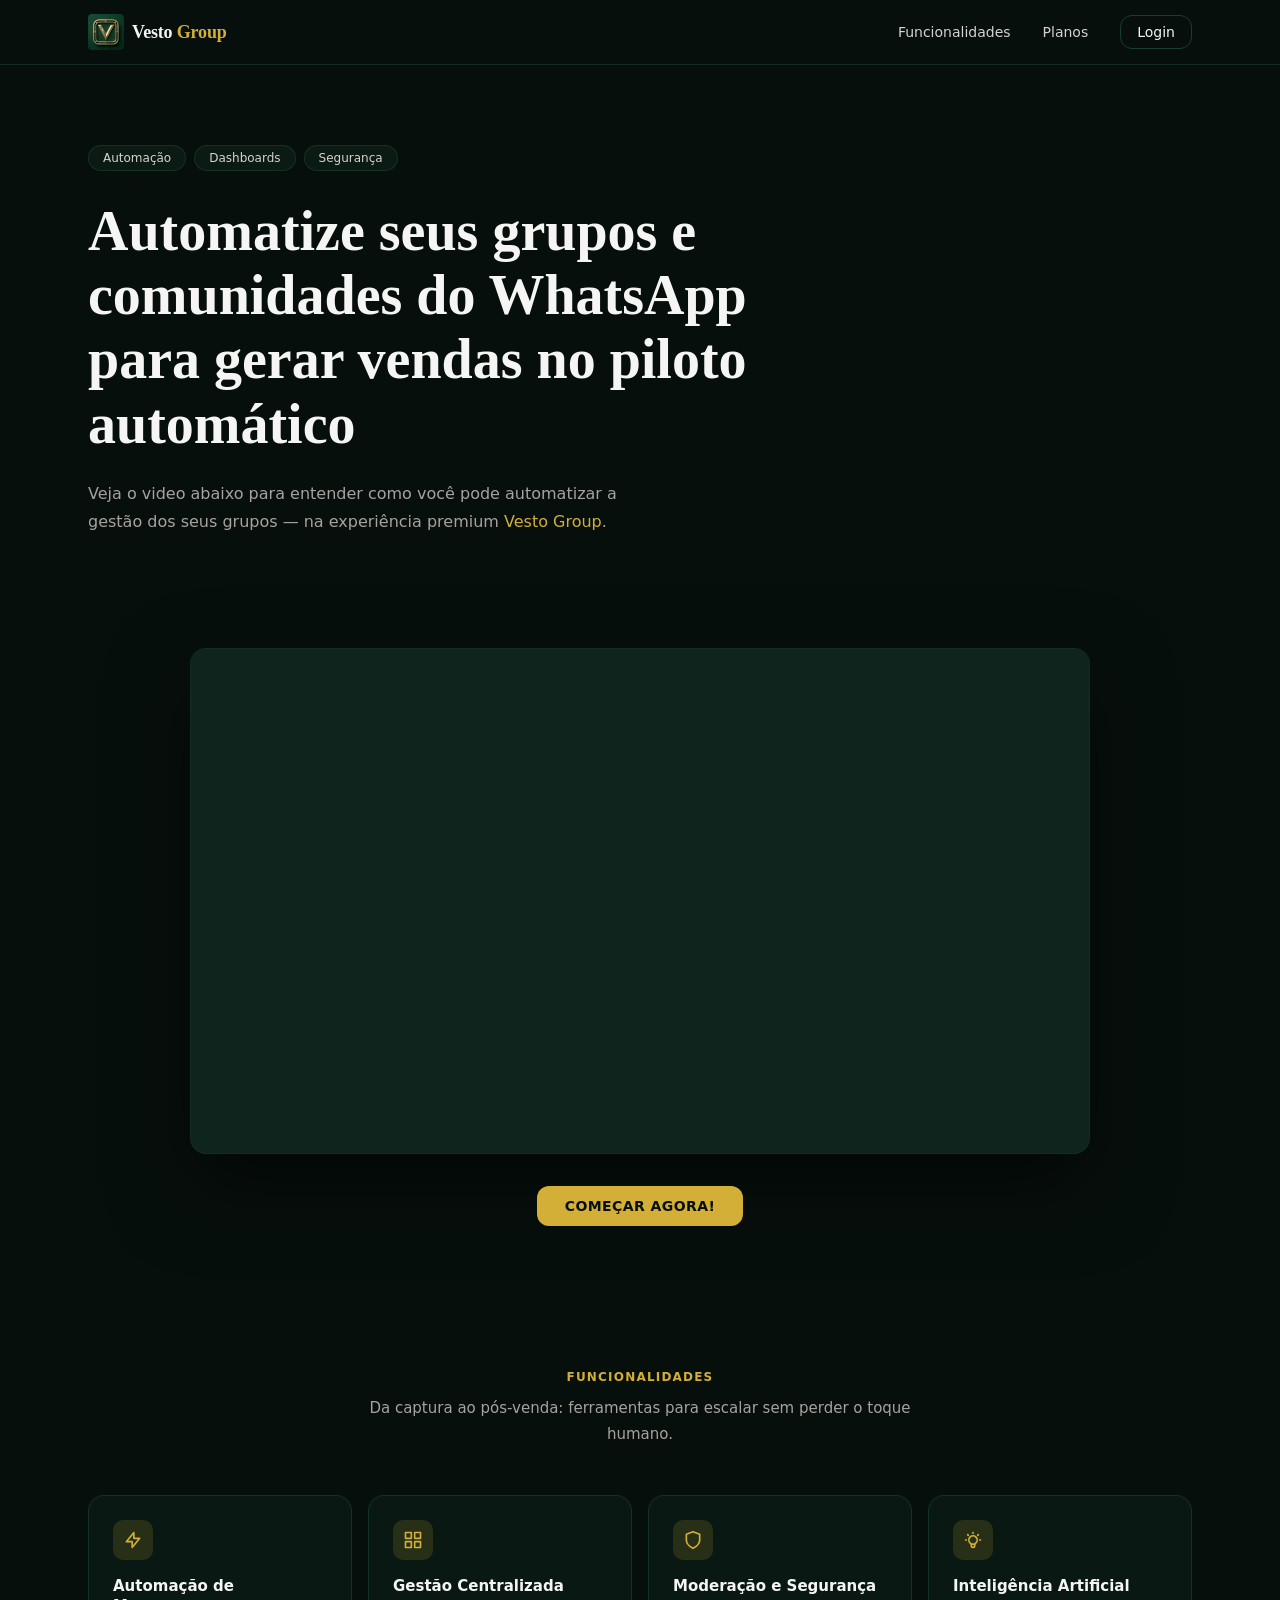
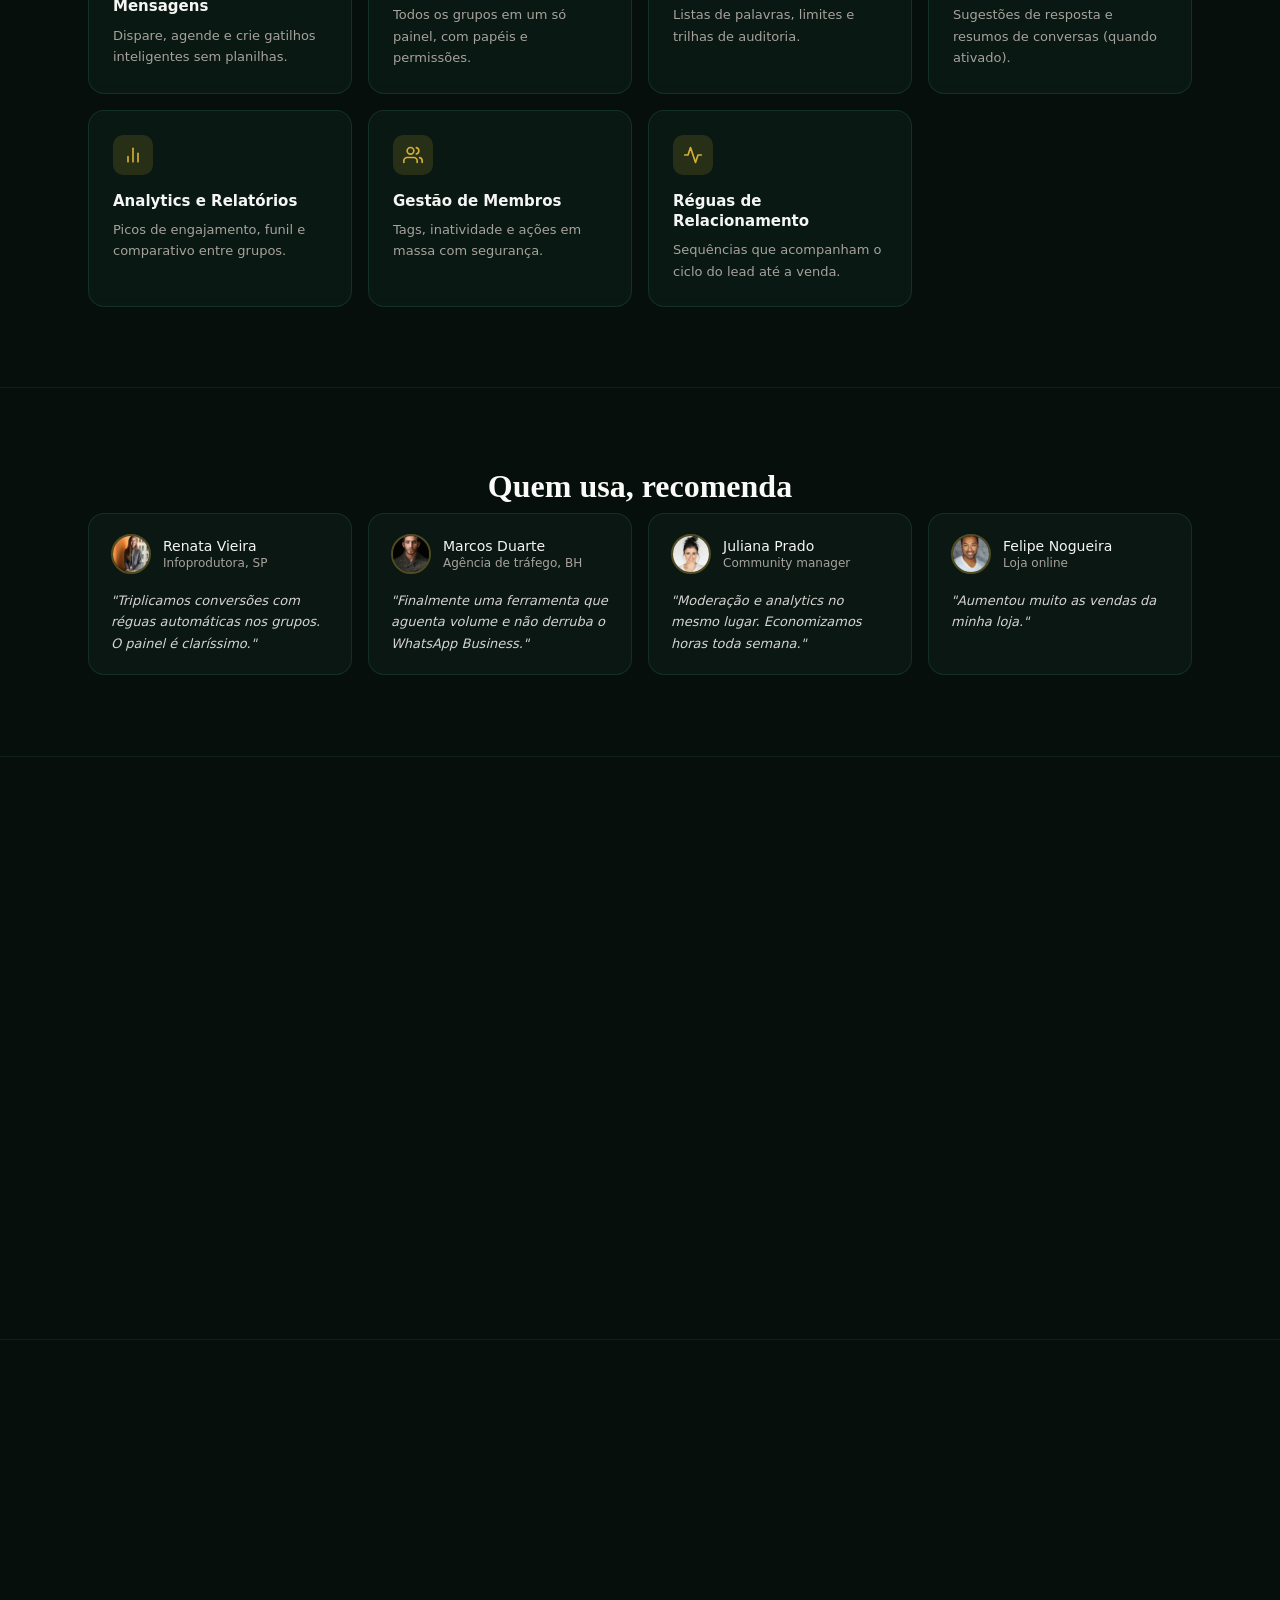
==== commit d6e7f484: "Restaura carregamento automatico do video Wistia com thumbnail. Co-authored-by: Cursor <cursoragent@" ====
--- a/index.html
+++ b/index.html
@@ -175,30 +175,15 @@
       border-radius: var(--radius-2xl);
       overflow: hidden;
       border: 1px solid rgba(21,53,40,0.6);
-      
       aspect-ratio: 16 / 9;
       background: var(--brand-900);
     }
-    
-    
-    .vsl-placeholder {
-      width: 100%;
-      aspect-ratio: 16 / 9;
-      background: var(--brand-900);
-      display: flex;
-      align-items: center;
-      justify-content: center;
-      cursor: pointer;
-      border: 0;
-      padding: 0;
-    }
-    .vsl-placeholder svg {
-      width: 4rem;
-      height: 4rem;
-      color: var(--accent-400);
-      opacity: 0.9;
-    }
-    
+    .vsl-wrap wistia-player { display: block; width: 100%; }
+    wistia-player[media-id='33522vqatf']:not(:defined) {
+      background: center / cover no-repeat url('https://fast.wistia.com/embed/medias/33522vqatf/swatch');
+      display: block;
+      padding-top: 56.25%;
+    }
     .vsl-cta-wrap {
       text-align: center;
       margin-top: 1.5rem;
@@ -242,6 +227,11 @@
   </style>
   <link rel="stylesheet" href="./assets/styles-deferred.css" media="print" onload="this.media='all'">
   <noscript><link rel="stylesheet" href="./assets/styles-deferred.css"></noscript>
+
+  <link rel="preconnect" href="https://fast.wistia.com">
+  <link rel="preconnect" href="https://embed-ssl.wistia.com">
+  <script src="https://fast.wistia.com/player.js" async></script>
+  <script src="https://fast.wistia.com/embed/33522vqatf.js" async type="module"></script>
 </head>
 <body>
 
@@ -289,10 +279,8 @@
 <!-- ══ VSL ══════════════════════════════════════════════════ -->
 <section class="vsl-section">
   <div class="container">
-    <div class="vsl-wrap" id="vsl-wrap">
-      <button type="button" class="vsl-placeholder" id="vsl-placeholder" aria-label="Carregar vídeo de apresentação">
-        <svg viewBox="0 0 24 24" fill="currentColor" aria-hidden="true"><path d="M8 5v14l11-7z"></path></svg>
-      </button>
+    <div class="vsl-wrap">
+      <wistia-player media-id="33522vqatf" seo="false" aspect="1.7777777777777777"></wistia-player>
     </div>
     <div class="vsl-cta-wrap">
       <a href="https://pay.kiwify.com.br/7GH0yQa" class="btn-primary">COMEÇAR AGORA!</a>
@@ -542,39 +530,6 @@
     a.addEventListener('click', () => mobileNav.classList.remove('open'));
   });
 
-  (function () {
-    const wrap = document.getElementById('vsl-wrap');
-    const placeholder = document.getElementById('vsl-placeholder');
-    if (!wrap || !placeholder) return;
-
-    let loaded = false;
-    function loadWistia() {
-      if (loaded) return;
-      loaded = true;
-
-      const player = document.createElement('script');
-      player.src = 'https://fast.wistia.com/player.js';
-      player.async = true;
-
-      const embed = document.createElement('script');
-      embed.src = 'https://fast.wistia.com/embed/33522vqatf.js';
-      embed.async = true;
-      embed.type = 'module';
-
-      document.head.appendChild(player);
-      document.head.appendChild(embed);
-      wrap.innerHTML = '<wistia-player media-id="33522vqatf" seo="false" aspect="1.7777777777777777"></wistia-player>';
-    }
-
-    placeholder.addEventListener('click', loadWistia);
-    placeholder.addEventListener('keydown', e => {
-      if (e.key === 'Enter' || e.key === ' ') {
-        e.preventDefault();
-        loadWistia();
-      }
-    });
-
-  })();
 </script>
 
 
--- a/assets/styles-deferred.css
+++ b/assets/styles-deferred.css
@@ -8,12 +8,6 @@
 }
 .vsl-wrap {
   box-shadow: 0 32px 80px rgba(0,0,0,0.5);
-}
-.vsl-wrap wistia-player { display: block; width: 100%; }
-wistia-player[media-id='33522vqatf']:not(:defined) {
-  background: center / contain no-repeat url('https://fast.wistia.com/embed/medias/33522vqatf/swatch');
-  display: block;
-  padding-top: 56.25%;
 }
 
 /* ── SECTION LABEL ──────────────────────────────────── */
--- a/assets/styles-deferred.css
+++ b/assets/styles-deferred.css
@@ -8,12 +8,6 @@
 }
 .vsl-wrap {
   box-shadow: 0 32px 80px rgba(0,0,0,0.5);
-}
-.vsl-wrap wistia-player { display: block; width: 100%; }
-wistia-player[media-id='33522vqatf']:not(:defined) {
-  background: center / contain no-repeat url('https://fast.wistia.com/embed/medias/33522vqatf/swatch');
-  display: block;
-  padding-top: 56.25%;
 }
 
 /* ── SECTION LABEL ──────────────────────────────────── */
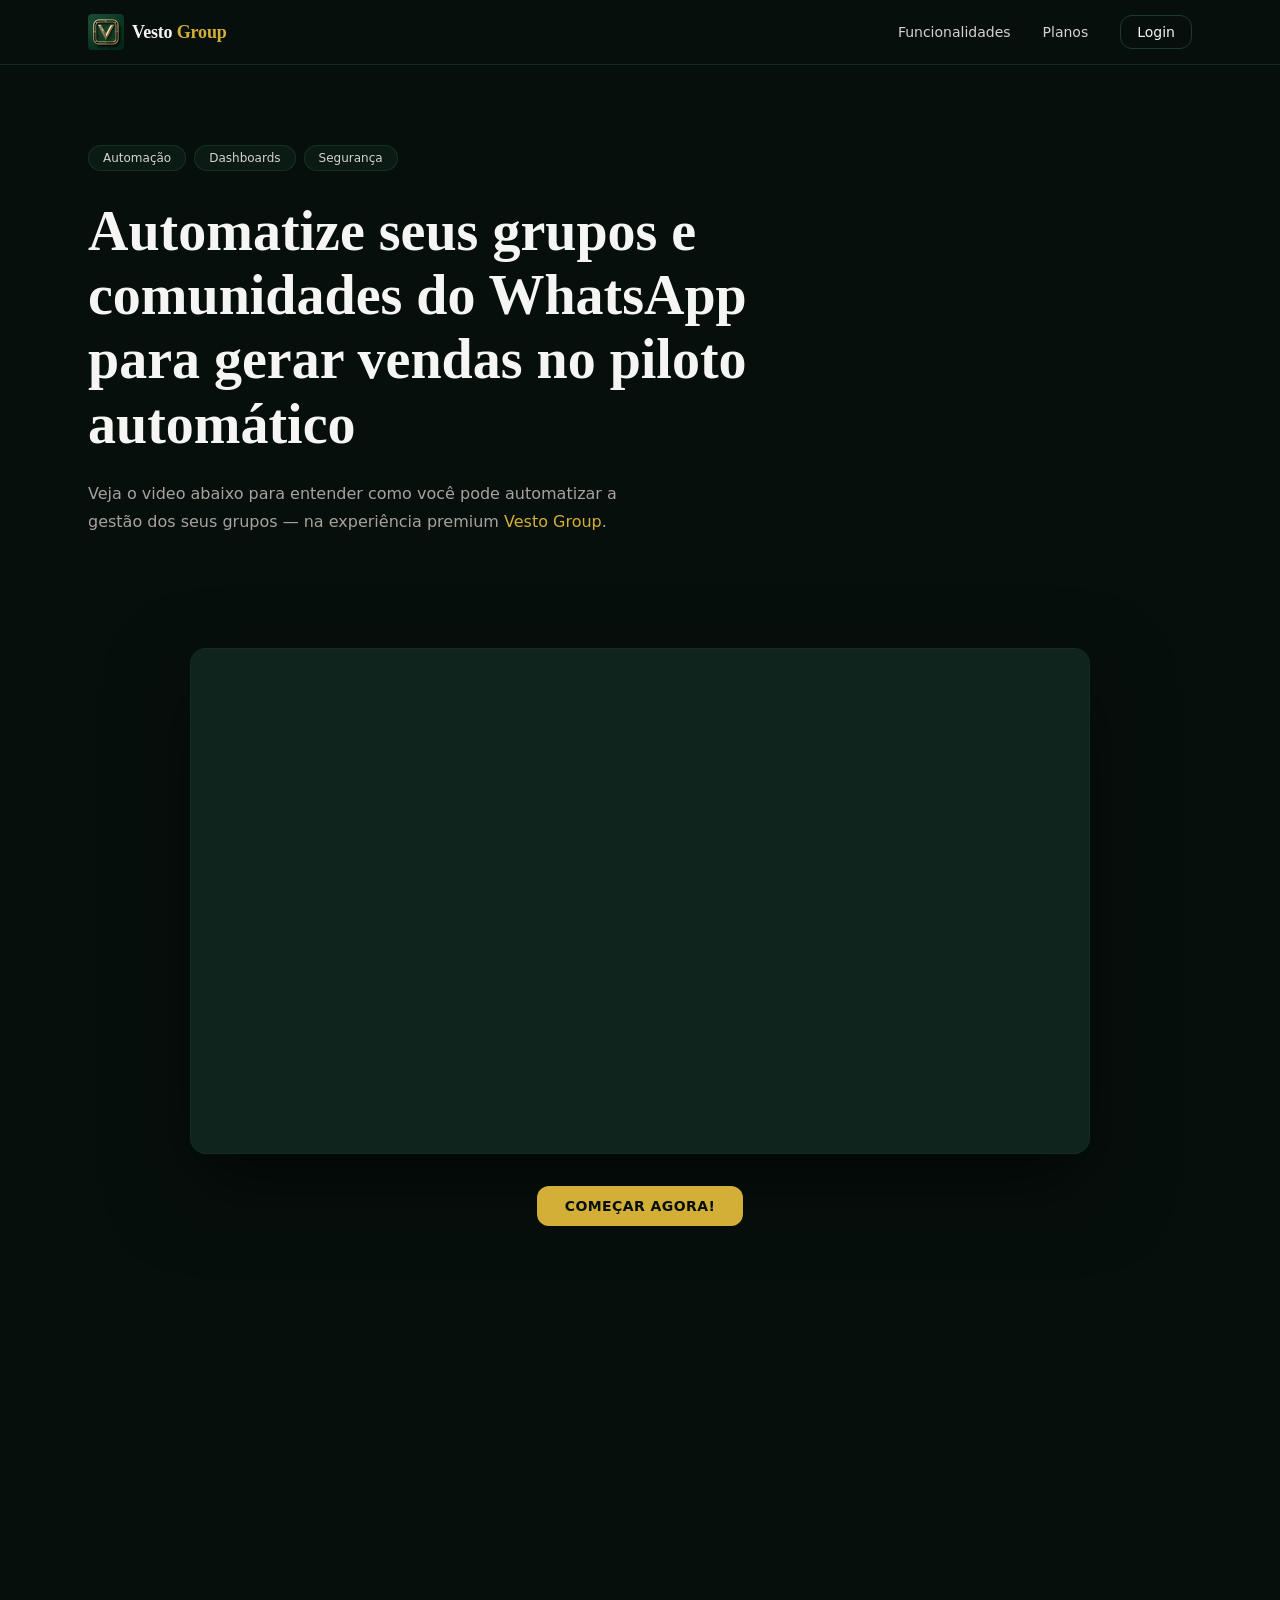
==== commit 47fd18b6: "Adiciona Google Tag Manager GTM-T8Q2J4HS. Co-authored-by: Cursor <cursoragent@cursor.com>" ====
--- a/index.html
+++ b/index.html
@@ -1,6 +1,13 @@
 ﻿<!DOCTYPE html>
 <html lang="pt-BR">
 <head>
+  <!-- Google Tag Manager -->
+  <script>(function(w,d,s,l,i){w[l]=w[l]||[];w[l].push({'gtm.start':
+  new Date().getTime(),event:'gtm.js'});var f=d.getElementsByTagName(s)[0],
+  j=d.createElement(s),dl=l!='dataLayer'?'&l='+l:'';j.async=true;j.src=
+  'https://www.googletagmanager.com/gtm.js?id='+i+dl;f.parentNode.insertBefore(j,f);
+  })(window,document,'script','dataLayer','GTM-T8Q2J4HS');</script>
+  <!-- End Google Tag Manager -->
   <meta charset="UTF-8">
   <meta name="viewport" content="width=device-width, initial-scale=1.0">
   <meta name="description" content="Vesto Group — gestão e automação de grupos do WhatsApp">
@@ -234,6 +241,10 @@
   <script src="https://fast.wistia.com/embed/33522vqatf.js" async type="module"></script>
 </head>
 <body>
+<!-- Google Tag Manager (noscript) -->
+<noscript><iframe src="https://www.googletagmanager.com/ns.html?id=GTM-T8Q2J4HS"
+height="0" width="0" style="display:none;visibility:hidden"></iframe></noscript>
+<!-- End Google Tag Manager (noscript) -->
 
 <!-- ══ HEADER ══════════════════════════════════════════════ -->
 <header>
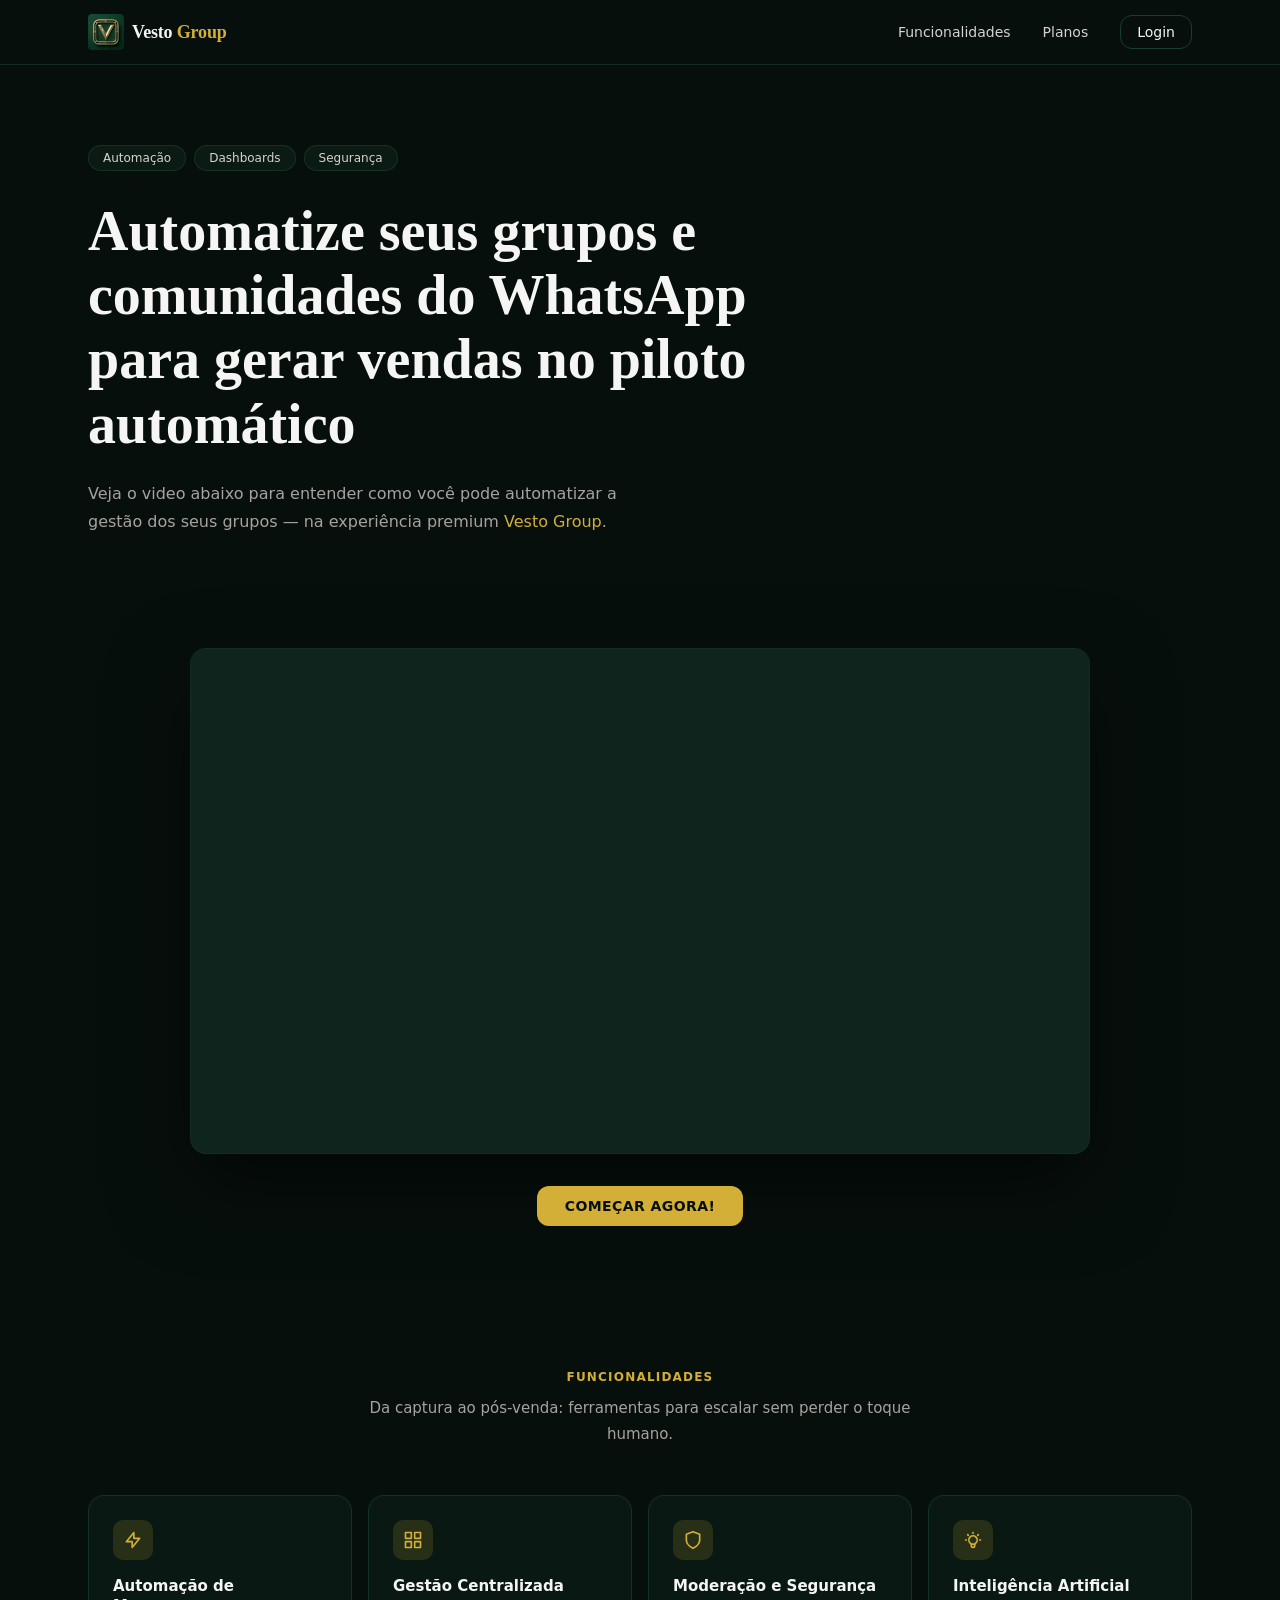
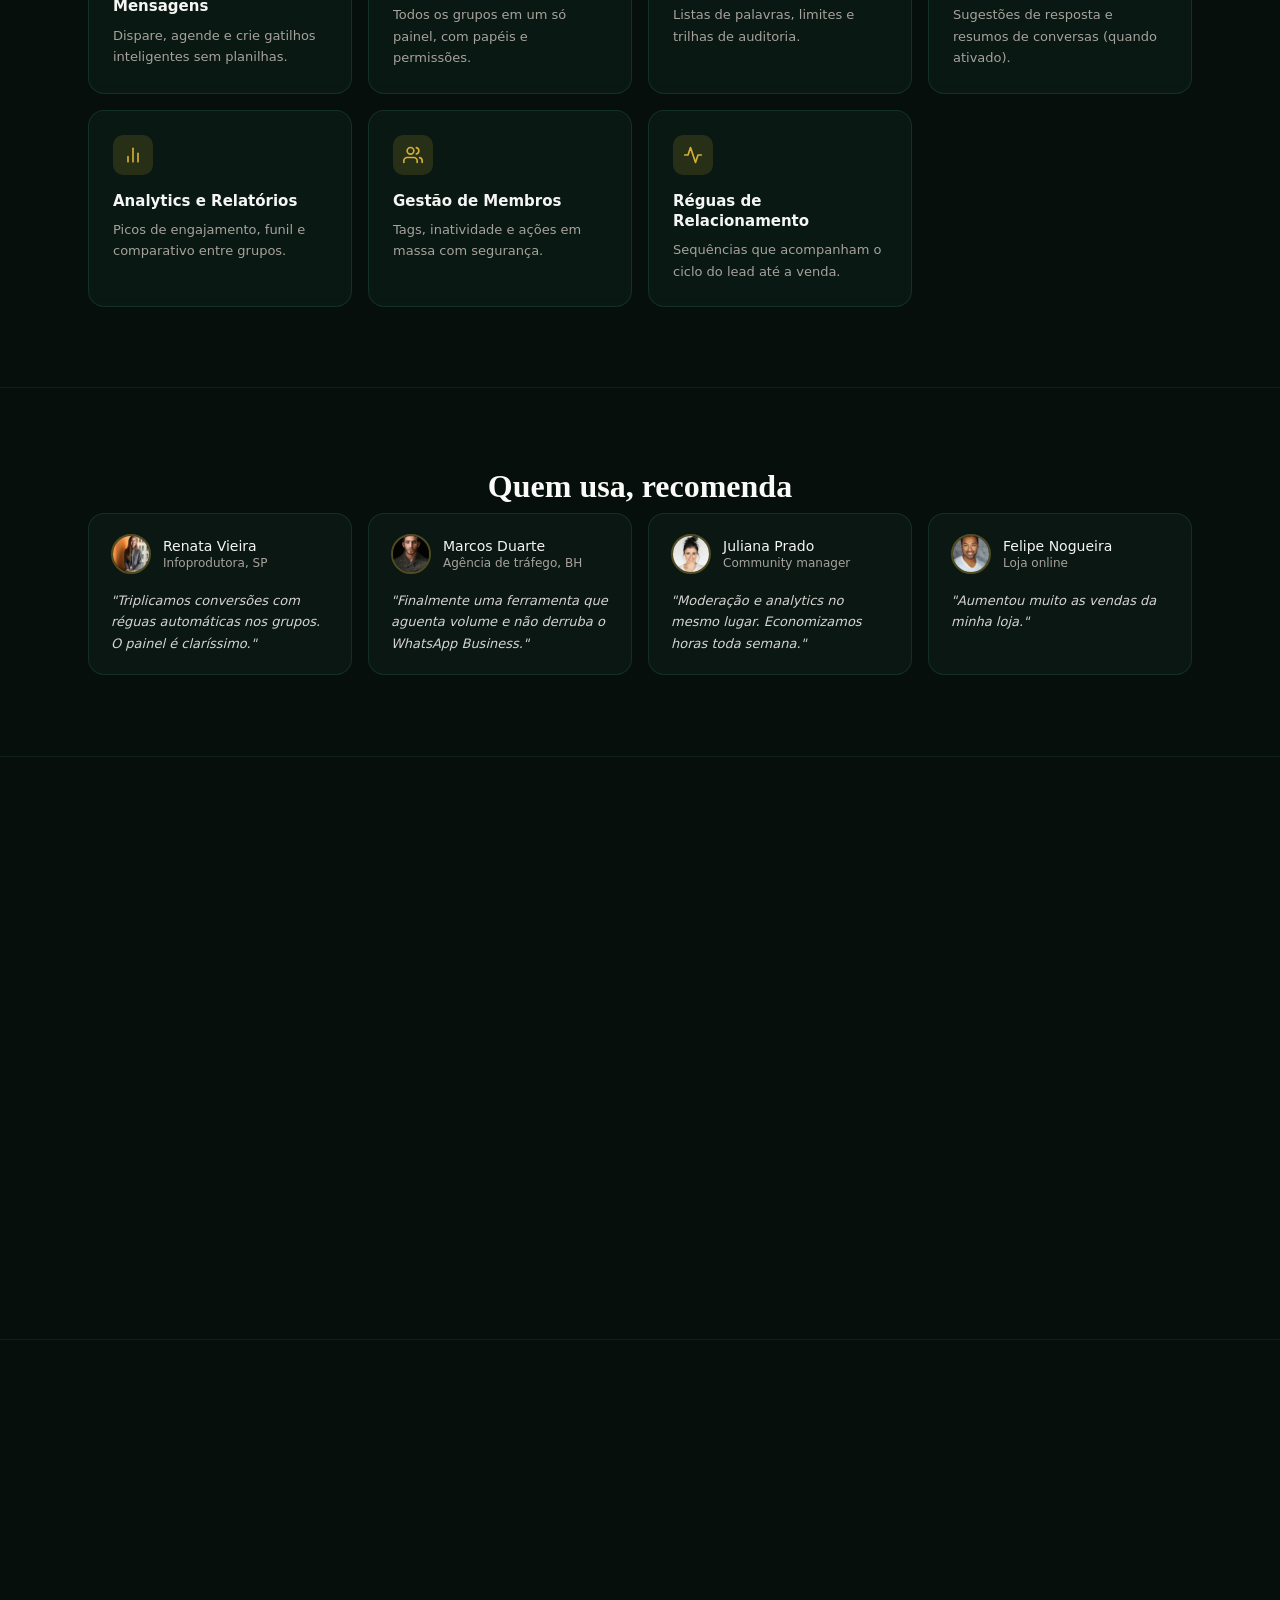
==== commit 759b9938: "Atualiza Google tag para AW-18224911788. Co-authored-by: Cursor <cursoragent@cursor.com>" ====
--- a/index.html
+++ b/index.html
@@ -8,6 +8,14 @@
   'https://www.googletagmanager.com/gtm.js?id='+i+dl;f.parentNode.insertBefore(j,f);
   })(window,document,'script','dataLayer','GTM-T8Q2J4HS');</script>
   <!-- End Google Tag Manager -->
+  <!-- Google tag (gtag.js) -->
+  <script async src="https://www.googletagmanager.com/gtag/js?id=AW-18224911788"></script>
+  <script>
+    window.dataLayer = window.dataLayer || [];
+    function gtag(){dataLayer.push(arguments);}
+    gtag('js', new Date());
+    gtag('config', 'AW-18224911788');
+  </script>
   <meta charset="UTF-8">
   <meta name="viewport" content="width=device-width, initial-scale=1.0">
   <meta name="description" content="Vesto Group — gestão e automação de grupos do WhatsApp">
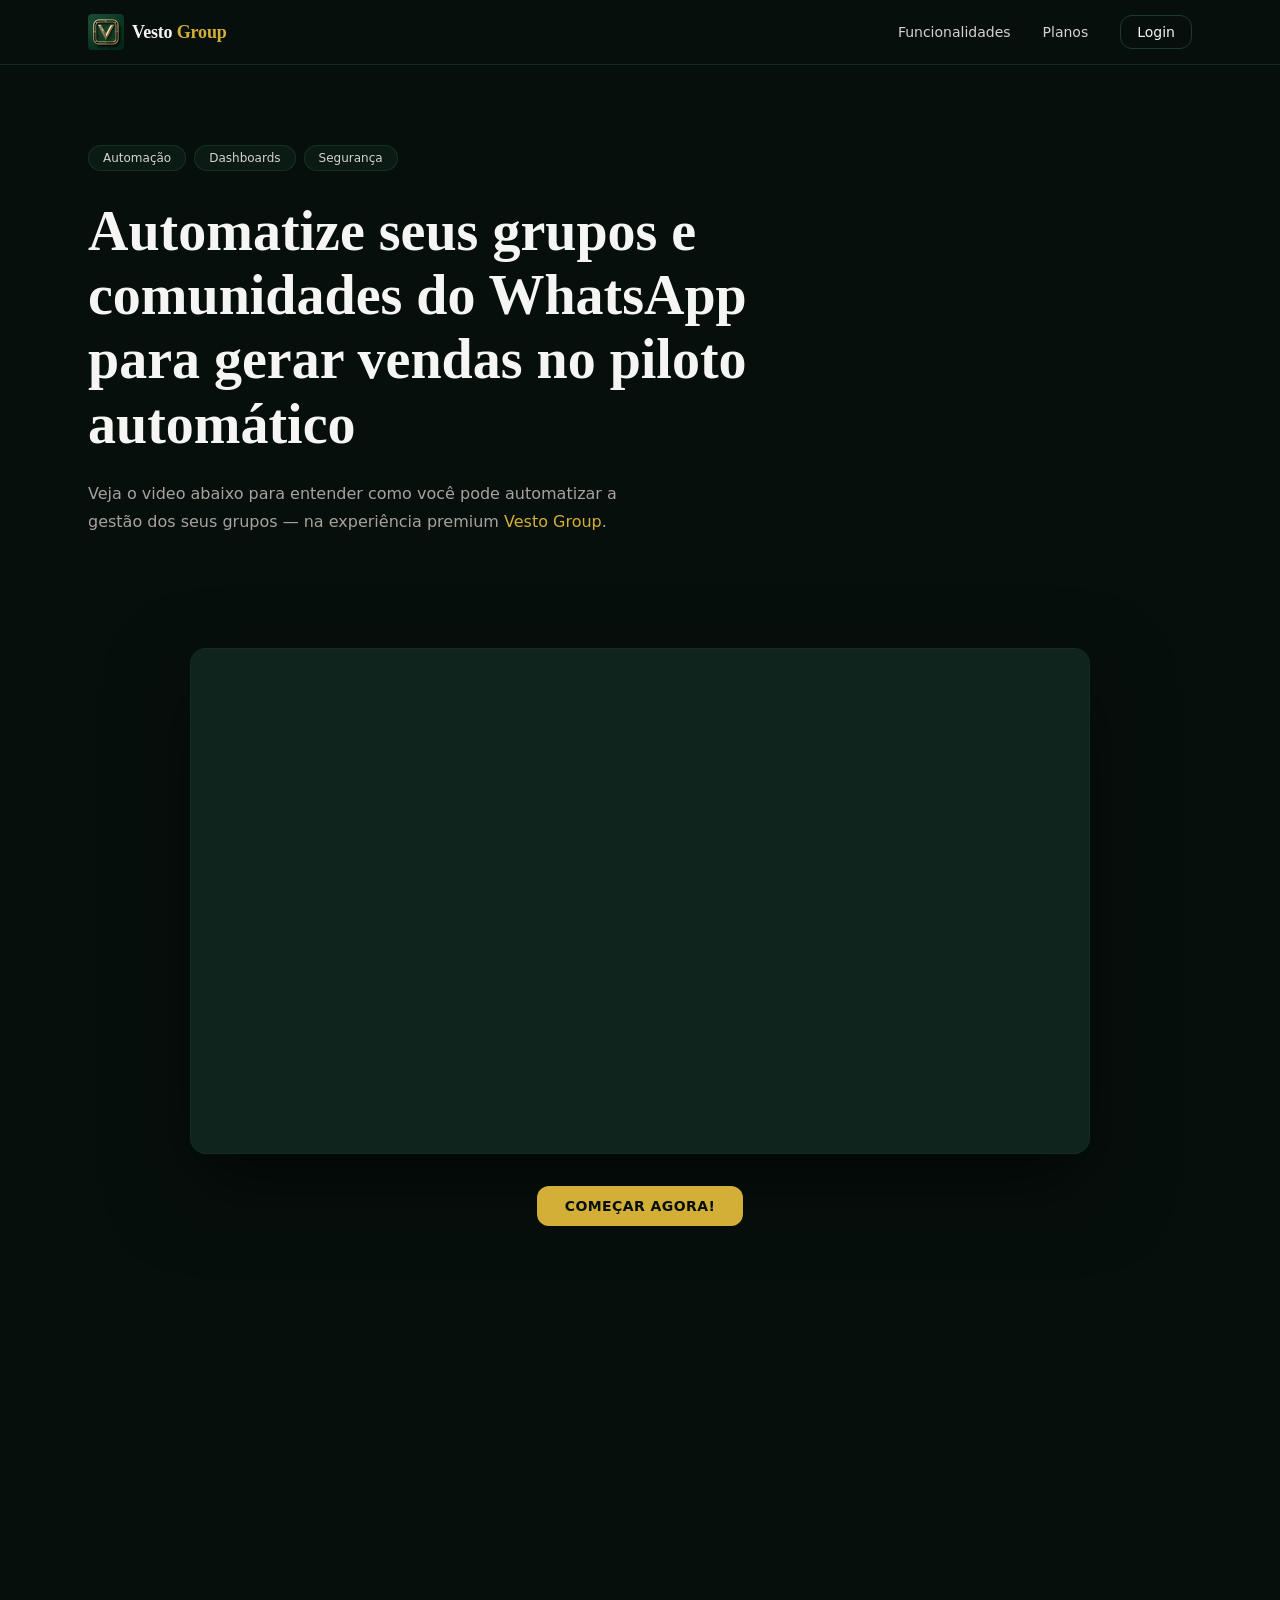
==== commit 3020da55: "Atualiza Google Tag Manager para GTM-5T4ZGKBT. Co-authored-by: Cursor <cursoragent@cursor.com>" ====
--- a/index.html
+++ b/index.html
@@ -6,7 +6,7 @@
   new Date().getTime(),event:'gtm.js'});var f=d.getElementsByTagName(s)[0],
   j=d.createElement(s),dl=l!='dataLayer'?'&l='+l:'';j.async=true;j.src=
   'https://www.googletagmanager.com/gtm.js?id='+i+dl;f.parentNode.insertBefore(j,f);
-  })(window,document,'script','dataLayer','GTM-T8Q2J4HS');</script>
+  })(window,document,'script','dataLayer','GTM-5T4ZGKBT');</script>
   <!-- End Google Tag Manager -->
   <!-- Google tag (gtag.js) -->
   <script async src="https://www.googletagmanager.com/gtag/js?id=AW-18224911788"></script>
@@ -250,7 +250,7 @@
 </head>
 <body>
 <!-- Google Tag Manager (noscript) -->
-<noscript><iframe src="https://www.googletagmanager.com/ns.html?id=GTM-T8Q2J4HS"
+<noscript><iframe src="https://www.googletagmanager.com/ns.html?id=GTM-5T4ZGKBT"
 height="0" width="0" style="display:none;visibility:hidden"></iframe></noscript>
 <!-- End Google Tag Manager (noscript) -->
 
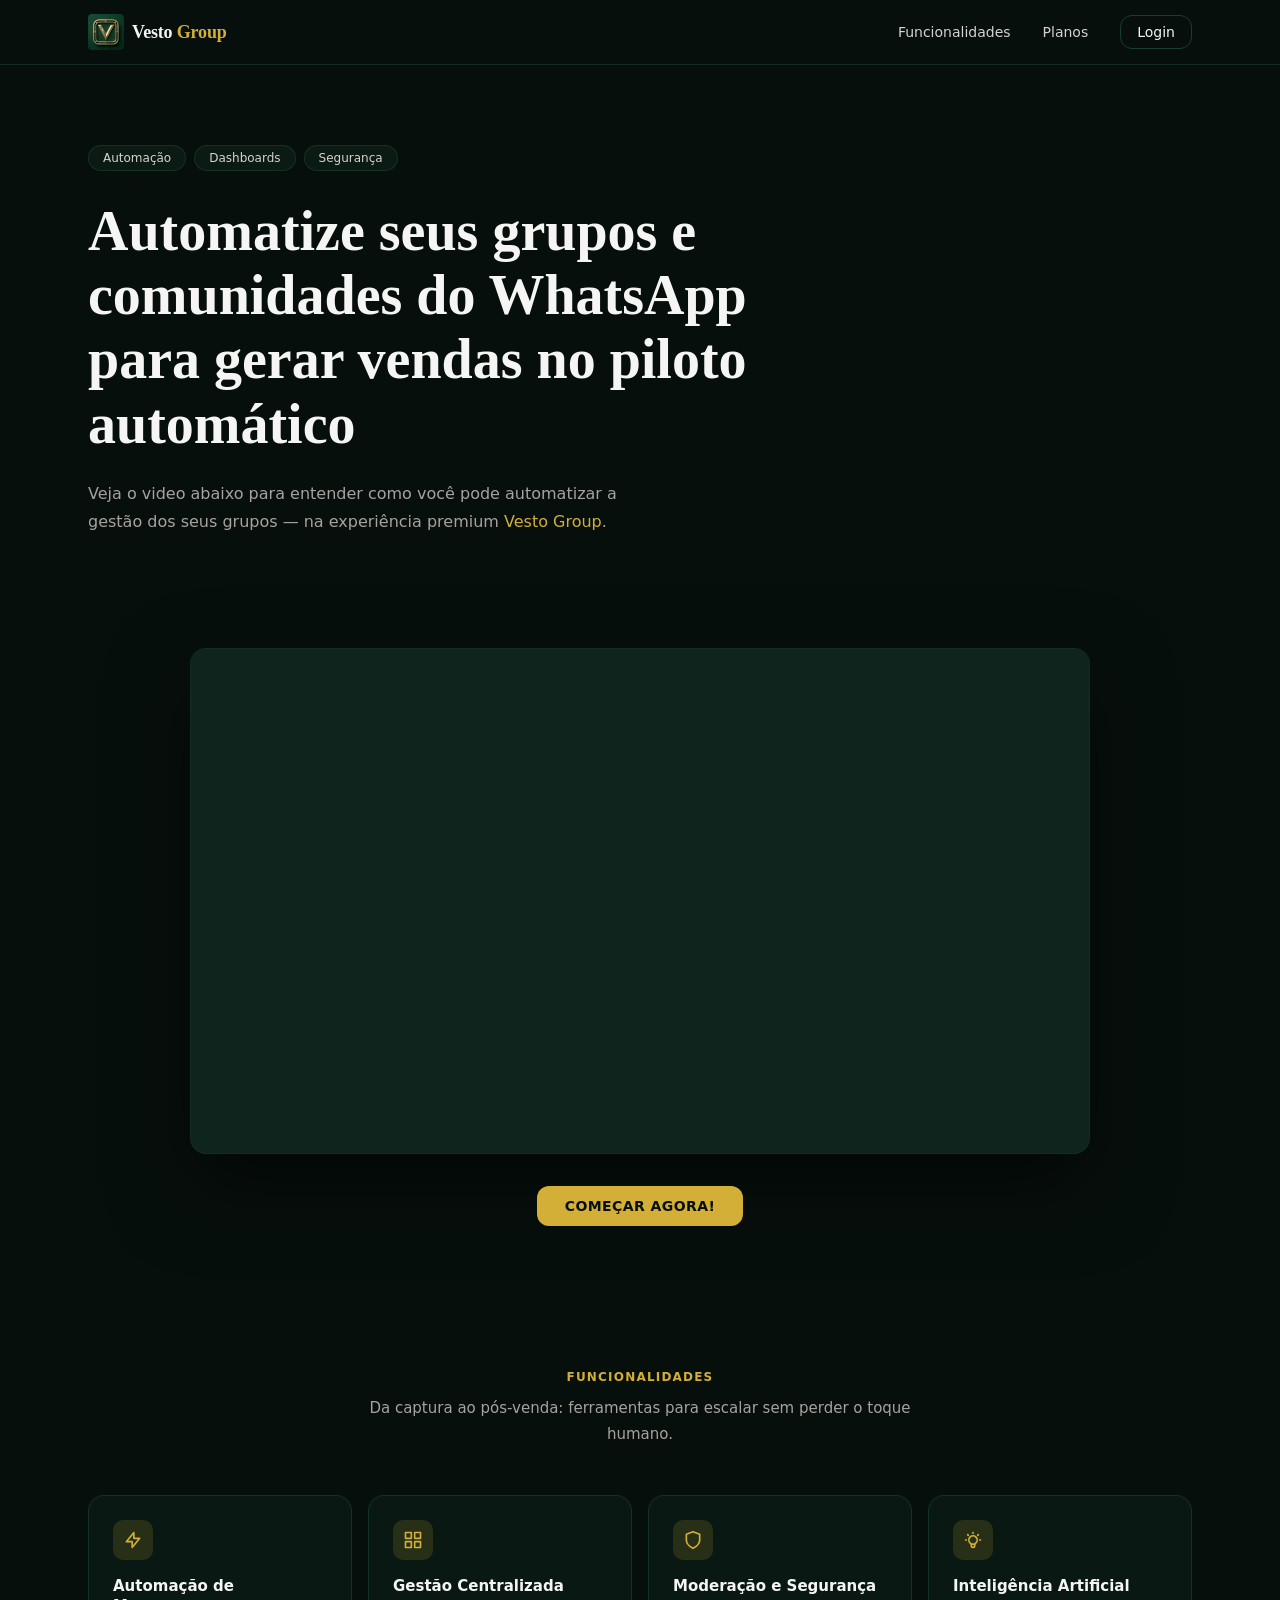
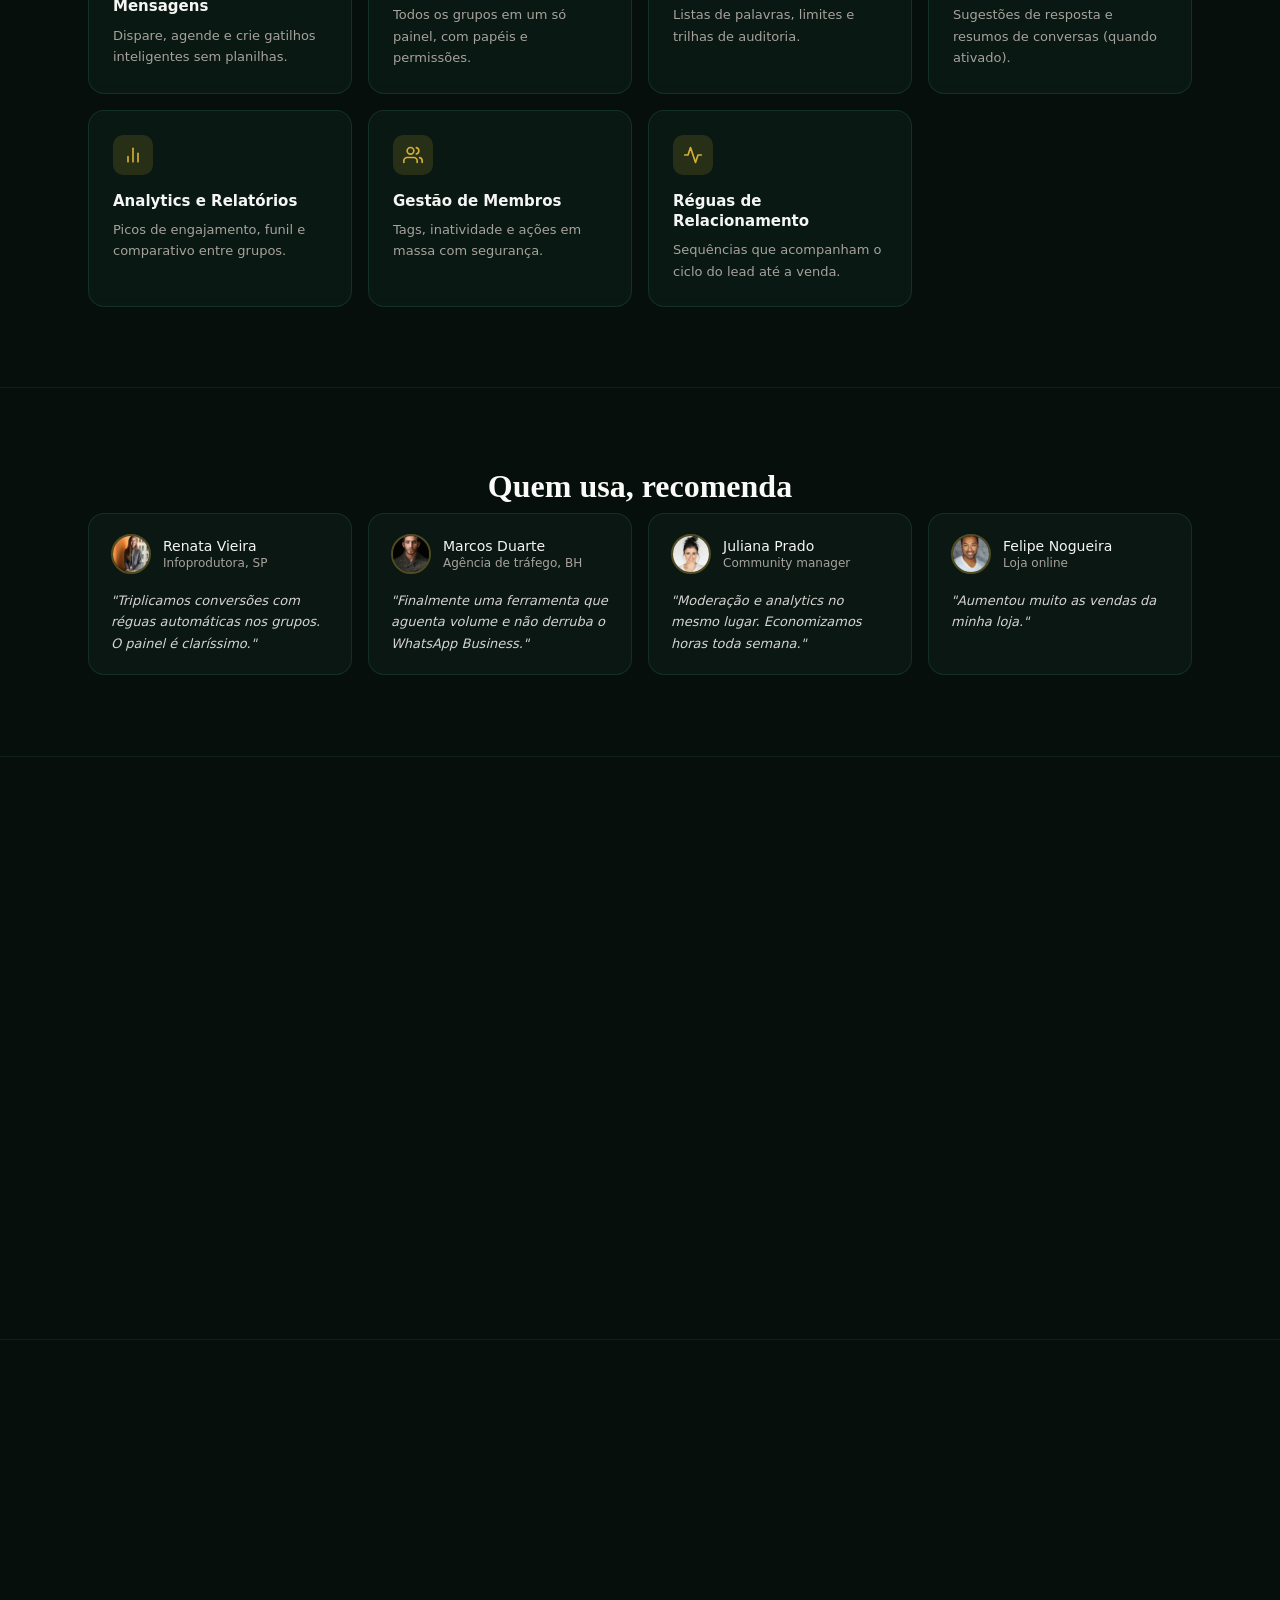
==== commit 9861a01d: "Atualiza CTAs de compra para checkout Hotmart. Co-authored-by: Cursor <cursoragent@cursor.com>" ====
--- a/index.html
+++ b/index.html
@@ -8,13 +8,22 @@
   'https://www.googletagmanager.com/gtm.js?id='+i+dl;f.parentNode.insertBefore(j,f);
   })(window,document,'script','dataLayer','GTM-5T4ZGKBT');</script>
   <!-- End Google Tag Manager -->
-  <!-- Google tag (gtag.js) -->
+  <!-- Google tag (gtag.js) — Google Ads -->
   <script async src="https://www.googletagmanager.com/gtag/js?id=AW-18224911788"></script>
   <script>
     window.dataLayer = window.dataLayer || [];
     function gtag(){dataLayer.push(arguments);}
     gtag('js', new Date());
     gtag('config', 'AW-18224911788');
+  </script>
+  <!-- Google tag (gtag.js) — GA4 -->
+  <script async src="https://www.googletagmanager.com/gtag/js?id=G-TFZH050HXH"></script>
+  <script>
+    window.dataLayer = window.dataLayer || [];
+    function gtag(){dataLayer.push(arguments);}
+    gtag('js', new Date());
+
+    gtag('config', 'G-TFZH050HXH');
   </script>
   <meta charset="UTF-8">
   <meta name="viewport" content="width=device-width, initial-scale=1.0">
@@ -302,7 +311,7 @@
       <wistia-player media-id="33522vqatf" seo="false" aspect="1.7777777777777777"></wistia-player>
     </div>
     <div class="vsl-cta-wrap">
-      <a href="https://pay.kiwify.com.br/7GH0yQa" class="btn-primary">COMEÇAR AGORA!</a>
+      <a href="https://pay.hotmart.com/G106263776Y?checkoutMode=10" class="btn-primary">COMEÇAR AGORA!</a>
     </div>
   </div>
 </section>
@@ -498,7 +507,7 @@
           <li><svg class="check-icon" viewBox="0 0 24 24" fill="none" stroke-width="2" stroke-linecap="round" stroke-linejoin="round" aria-hidden="true"><path d="M20 6 9 17l-5-5"></path></svg>Suporte por e-mail</li>
         </ul>
         <p class="pricing-guarantee-note">🛡️ Garantia de 7 dias — reembolso total se não gostar</p>
-        <a href="https://pay.kiwify.com.br/7GH0yQa" class="btn-plan btn-plan-featured">GARANTIR MINHA VAGA POR R$ 47</a>
+        <a href="https://pay.hotmart.com/G106263776Y?checkoutMode=10" class="btn-plan btn-plan-featured">GARANTIR MINHA VAGA POR R$ 47</a>
       </div>
 
     </div>
